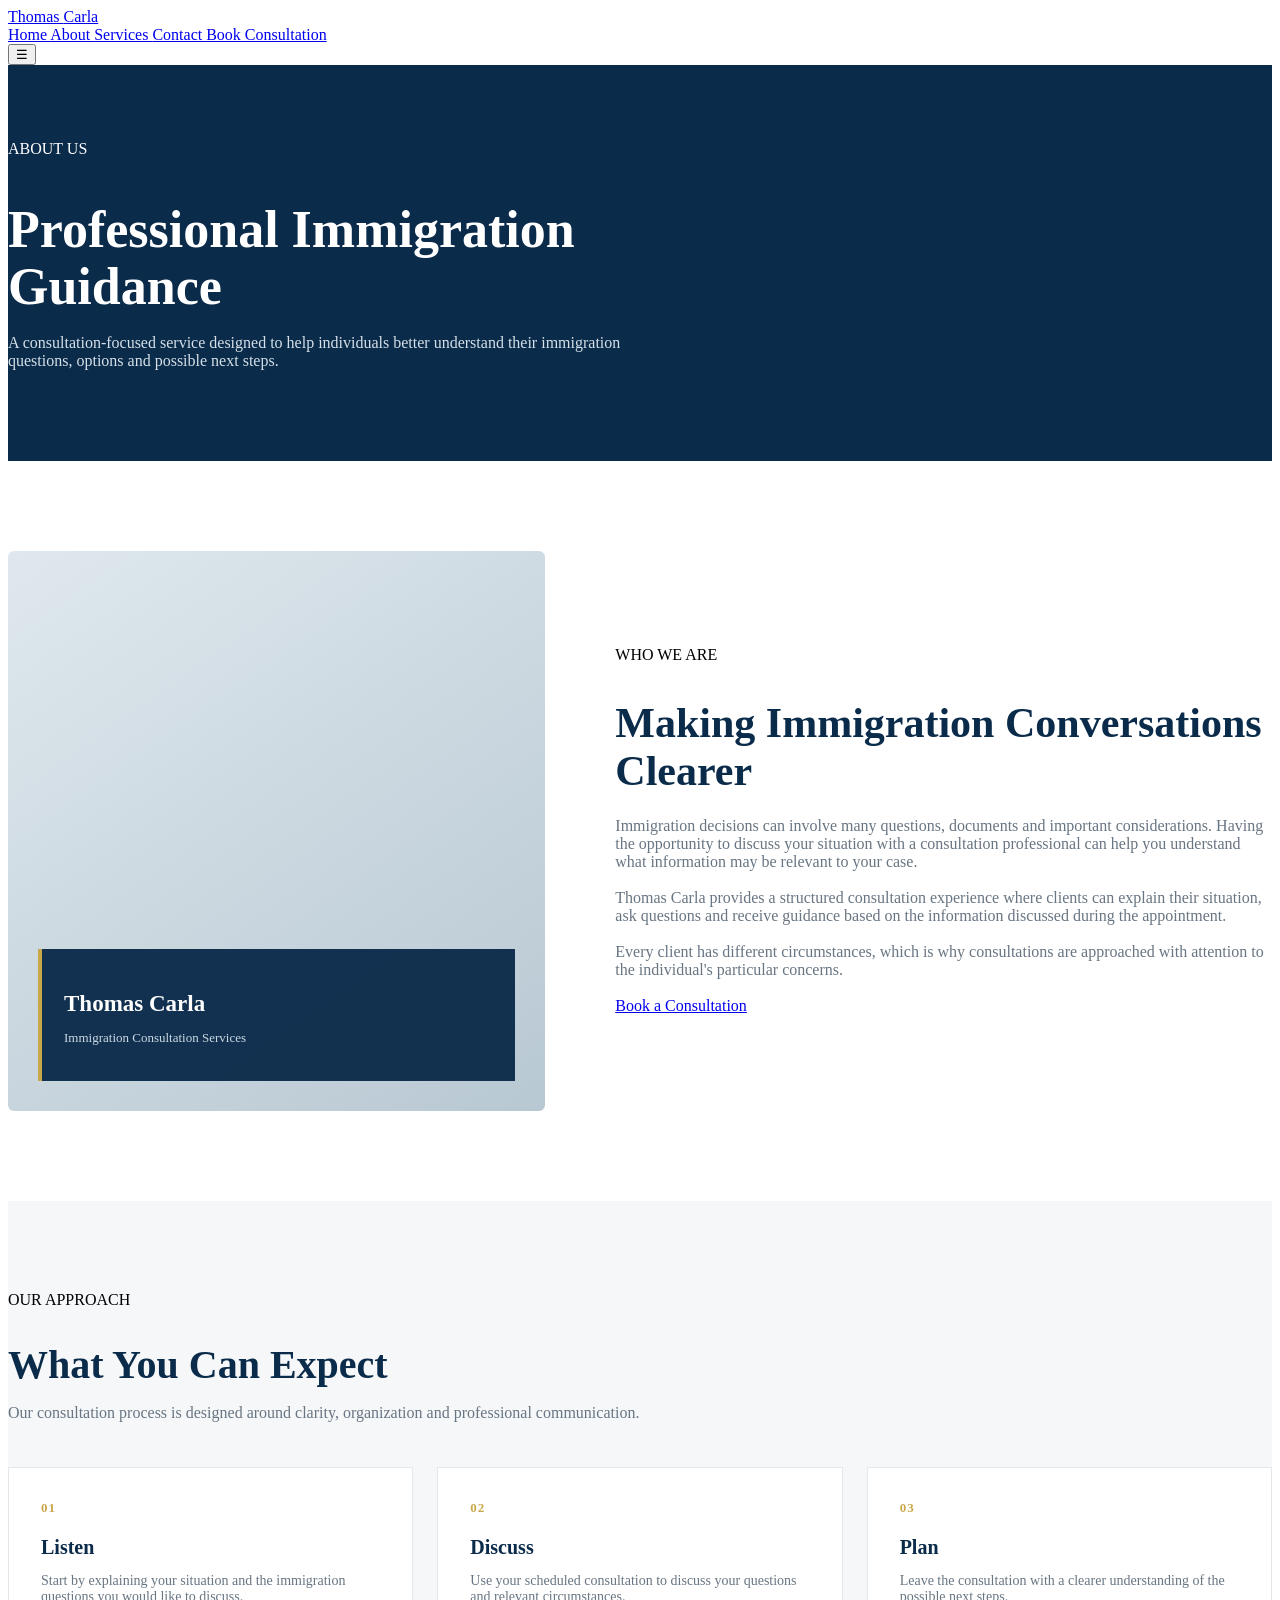
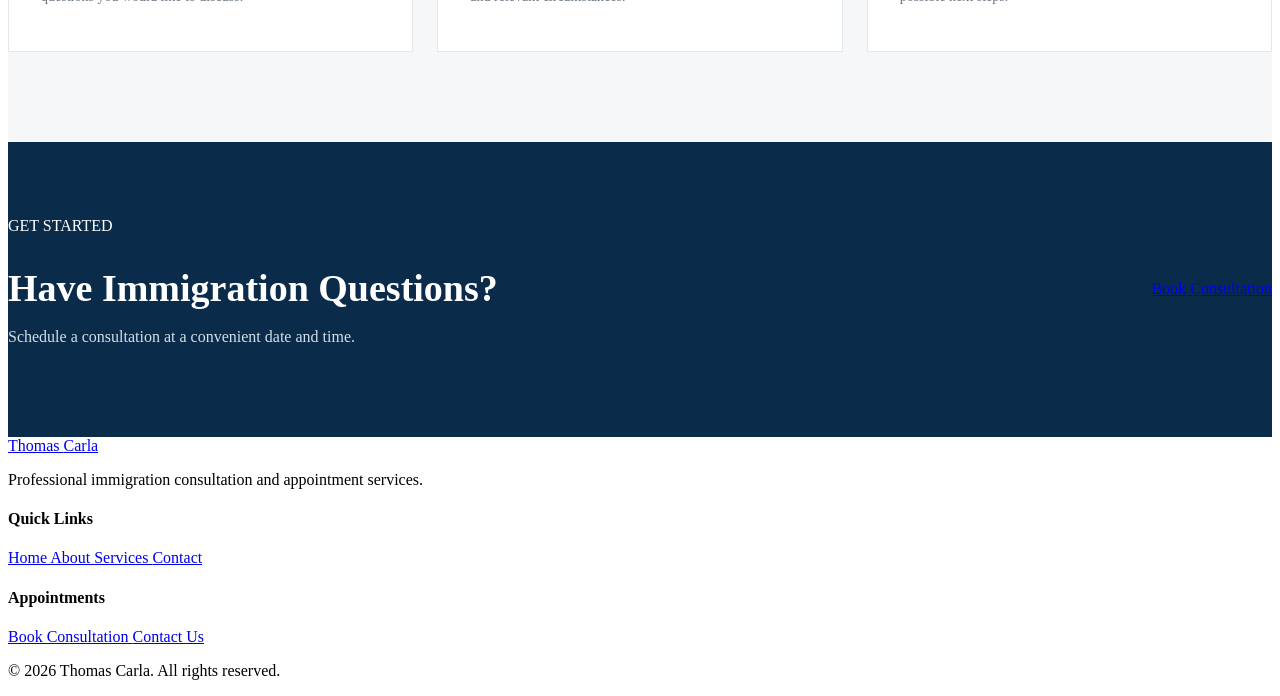
==== about.html @ 7de16a96 "Create about.html" ====
<!DOCTYPE html>
<html lang="en">
<head>
    <meta charset="UTF-8">
    <meta name="viewport" content="width=device-width, initial-scale=1.0">

    <title>About | Thomas Carla</title>

    <meta name="description"
        content="Learn more about Thomas Carla and the immigration consultation services provided.">

    <link rel="stylesheet" href="css/style.css">

    <style>
        /* =========================
           ABOUT PAGE
        ========================== */

        .page-hero {
            background: #0b2b4a;
            color: #ffffff;
            padding: 75px 0;
        }

        .page-hero-content {
            max-width: 760px;
        }

        .page-hero h1 {
            font-size: 52px;
            line-height: 1.1;
            margin-bottom: 18px;
        }

        .page-hero p {
            max-width: 650px;
            color: #d5e0e8;
            font-size: 16px;
        }

        .about-main {
            padding: 90px 0;
        }

        .about-main-grid {
            display: grid;
            grid-template-columns: 0.9fr 1.1fr;
            gap: 70px;
            align-items: center;
        }

        .profile-card {
            min-height: 500px;
            background: linear-gradient(
                145deg,
                #dfe8ee,
                #b8c8d2
            );
            border-radius: 6px;
            display: flex;
            align-items: flex-end;
            padding: 30px;
        }

        .profile-info {
            width: 100%;
            background: rgba(11, 43, 74, 0.96);
            color: #ffffff;
            padding: 22px;
            border-left: 4px solid #c9a84c;
        }

        .profile-info h2 {
            font-size: 23px;
            margin-bottom: 4px;
        }

        .profile-info p {
            color: #cbd9e2;
            font-size: 13px;
        }

        .about-text h2 {
            color: #0b2b4a;
            font-size: 42px;
            line-height: 1.15;
            margin-bottom: 22px;
        }

        .about-text p {
            color: #687582;
            margin-bottom: 18px;
        }

        .values-section {
            background: #f5f7f9;
            padding: 90px 0;
        }

        .values-heading {
            max-width: 700px;
            margin-bottom: 45px;
        }

        .values-heading h2 {
            color: #0b2b4a;
            font-size: 40px;
            line-height: 1.15;
            margin-bottom: 12px;
        }

        .values-heading p {
            color: #687582;
        }

        .values-grid {
            display: grid;
            grid-template-columns: repeat(3, 1fr);
            gap: 24px;
        }

        .value-card {
            background: #ffffff;
            border: 1px solid #e3e8ed;
            padding: 32px;
        }

        .value-number {
            color: #c9a84c;
            font-size: 13px;
            font-weight: 800;
            letter-spacing: 1px;
            margin-bottom: 20px;
        }

        .value-card h3 {
            color: #0b2b4a;
            font-size: 20px;
            margin-bottom: 12px;
        }

        .value-card p {
            color: #687582;
            font-size: 14px;
        }

        .about-cta {
            background: #0b2b4a;
            color: #ffffff;
            padding: 75px 0;
        }

        .about-cta-inner {
            display: flex;
            justify-content: space-between;
            align-items: center;
            gap: 40px;
        }

        .about-cta h2 {
            max-width: 650px;
            font-size: 38px;
            line-height: 1.2;
            margin-bottom: 10px;
        }

        .about-cta p {
            color: #d3dfe7;
        }

        @media (max-width: 850px) {

            .page-hero h1 {
                font-size: 42px;
            }

            .about-main {
                padding: 70px 0;
            }

            .about-main-grid {
                grid-template-columns: 1fr;
                gap: 45px;
            }

            .profile-card {
                min-height: 400px;
            }

            .values-section {
                padding: 70px 0;
            }

            .values-grid {
                grid-template-columns: 1fr;
            }

            .about-cta-inner {
                flex-direction: column;
                align-items: flex-start;
            }
        }

        @media (max-width: 480px) {

            .page-hero {
                padding: 60px 0;
            }

            .page-hero h1 {
                font-size: 36px;
            }

            .about-text h2,
            .values-heading h2 {
                font-size: 33px;
            }

            .about-cta h2 {
                font-size: 31px;
            }
        }
    </style>
</head>

<body>

    <!-- =========================
         HEADER
    ========================== -->

    <header class="header">

        <div class="container nav-container">

            <a href="index.html" class="logo">
                Thomas <span>Carla</span>
            </a>

            <nav class="navbar">

                <a href="index.html">
                    Home
                </a>

                <a href="about.html" class="active">
                    About
                </a>

                <a href="services.html">
                    Services
                </a>

                <a href="contact.html">
                    Contact
                </a>

                <a href="booking.html" class="nav-btn">
                    Book Consultation
                </a>

            </nav>

            <button
                class="menu-toggle"
                aria-label="Open menu">
                ☰
            </button>

        </div>

    </header>


    <!-- =========================
         PAGE HERO
    ========================== -->

    <section class="page-hero">

        <div class="container">

            <div class="page-hero-content">

                <span class="section-label">
                    ABOUT US
                </span>

                <h1>
                    Professional Immigration Guidance
                </h1>

                <p>
                    A consultation-focused service designed to help
                    individuals better understand their immigration
                    questions, options and possible next steps.
                </p>

            </div>

        </div>

    </section>


    <!-- =========================
         ABOUT CONTENT
    ========================== -->

    <section class="about-main">

        <div class="container about-main-grid">

            <div class="profile-card">

                <div class="profile-info">

                    <h2>
                        Thomas Carla
                    </h2>

                    <p>
                        Immigration Consultation Services
                    </p>

                </div>

            </div>


            <div class="about-text">

                <span class="section-label">
                    WHO WE ARE
                </span>

                <h2>
                    Making Immigration Conversations Clearer
                </h2>

                <p>
                    Immigration decisions can involve many questions,
                    documents and important considerations. Having the
                    opportunity to discuss your situation with a
                    consultation professional can help you understand
                    what information may be relevant to your case.
                </p>

                <p>
                    Thomas Carla provides a structured consultation
                    experience where clients can explain their situation,
                    ask questions and receive guidance based on the
                    information discussed during the appointment.
                </p>

                <p>
                    Every client has different circumstances, which is
                    why consultations are approached with attention to
                    the individual's particular concerns.
                </p>

                <a href="booking.html" class="btn btn-primary">
                    Book a Consultation
                </a>

            </div>

        </div>

    </section>


    <!-- =========================
         VALUES
    ========================== -->

    <section class="values-section">

        <div class="container">

            <div class="values-heading">

                <span class="section-label">
                    OUR APPROACH
                </span>

                <h2>
                    What You Can Expect
                </h2>

                <p>
                    Our consultation process is designed around
                    clarity, organization and professional communication.
                </p>

            </div>


            <div class="values-grid">

                <div class="value-card">

                    <div class="value-number">
                        01
                    </div>

                    <h3>
                        Listen
                    </h3>

                    <p>
                        Start by explaining your situation and the
                        immigration questions you would like to discuss.
                    </p>

                </div>


                <div class="value-card">

                    <div class="value-number">
                        02
                    </div>

                    <h3>
                        Discuss
                    </h3>

                    <p>
                        Use your scheduled consultation to discuss
                        your questions and relevant circumstances.
                    </p>

                </div>


                <div class="value-card">

                    <div class="value-number">
                        03
                    </div>

                    <h3>
                        Plan
                    </h3>

                    <p>
                        Leave the consultation with a clearer
                        understanding of the possible next steps.
                    </p>

                </div>

            </div>

        </div>

    </section>


    <!-- =========================
         CTA
    ========================== -->

    <section class="about-cta">

        <div class="container about-cta-inner">

            <div>

                <span class="section-label">
                    GET STARTED
                </span>

                <h2>
                    Have Immigration Questions?
                </h2>

                <p>
                    Schedule a consultation at a convenient date
                    and time.
                </p>

            </div>

            <a href="booking.html" class="btn btn-light">
                Book Consultation
            </a>

        </div>

    </section>


    <!-- =========================
         FOOTER
    ========================== -->

    <footer class="footer">

        <div class="container footer-grid">

            <div>

                <a href="index.html" class="footer-logo">
                    Thomas <span>Carla</span>
                </a>

                <p>
                    Professional immigration consultation and
                    appointment services.
                </p>

            </div>


            <div>

                <h4>
                    Quick Links
                </h4>

                <a href="index.html">
                    Home
                </a>

                <a href="about.html">
                    About
                </a>

                <a href="services.html">
                    Services
                </a>

                <a href="contact.html">
                    Contact
                </a>

            </div>


            <div>

                <h4>
                    Appointments
                </h4>

                <a href="booking.html">
                    Book Consultation
                </a>

                <a href="contact.html">
                    Contact Us
                </a>

            </div>

        </div>


        <div class="footer-bottom">

            <p>
                © 2026 Thomas Carla. All rights reserved.
            </p>

        </div>

    </footer>


    <script src="js/script.js"></script>

</body>
</html>
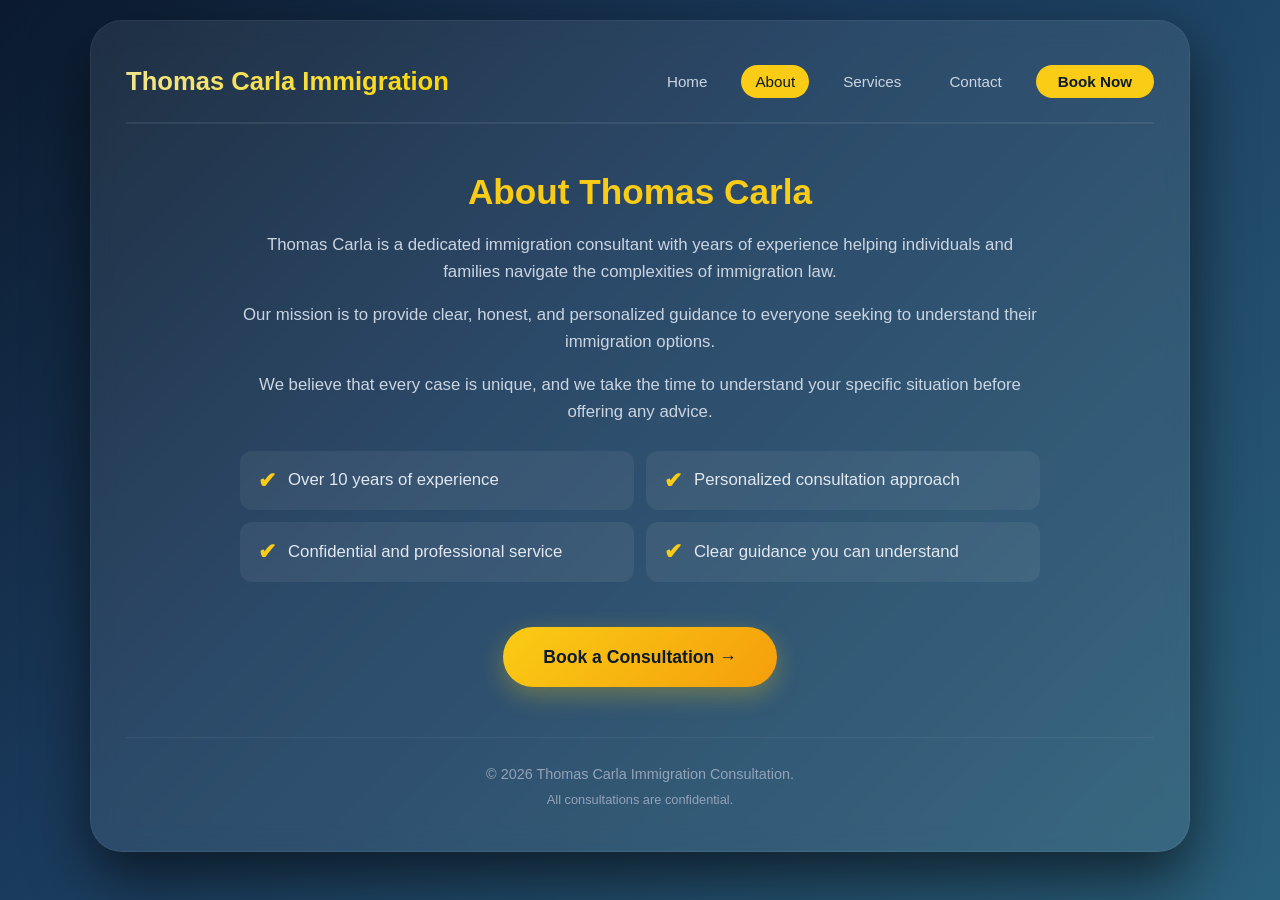
==== commit aa7146f2: "Update about.html" ====
--- a/about.html
+++ b/about.html
@@ -1,575 +1,68 @@
 <!DOCTYPE html>
 <html lang="en">
 <head>
-    <meta charset="UTF-8">
-    <meta name="viewport" content="width=device-width, initial-scale=1.0">
-
-    <title>About | Thomas Carla</title>
-
-    <meta name="description"
-        content="Learn more about Thomas Carla and the immigration consultation services provided.">
-
-    <link rel="stylesheet" href="css/style.css">
-
-    <style>
-        /* =========================
-           ABOUT PAGE
-        ========================== */
-
-        .page-hero {
-            background: #0b2b4a;
-            color: #ffffff;
-            padding: 75px 0;
-        }
-
-        .page-hero-content {
-            max-width: 760px;
-        }
-
-        .page-hero h1 {
-            font-size: 52px;
-            line-height: 1.1;
-            margin-bottom: 18px;
-        }
-
-        .page-hero p {
-            max-width: 650px;
-            color: #d5e0e8;
-            font-size: 16px;
-        }
-
-        .about-main {
-            padding: 90px 0;
-        }
-
-        .about-main-grid {
-            display: grid;
-            grid-template-columns: 0.9fr 1.1fr;
-            gap: 70px;
-            align-items: center;
-        }
-
-        .profile-card {
-            min-height: 500px;
-            background: linear-gradient(
-                145deg,
-                #dfe8ee,
-                #b8c8d2
-            );
-            border-radius: 6px;
-            display: flex;
-            align-items: flex-end;
-            padding: 30px;
-        }
-
-        .profile-info {
-            width: 100%;
-            background: rgba(11, 43, 74, 0.96);
-            color: #ffffff;
-            padding: 22px;
-            border-left: 4px solid #c9a84c;
-        }
-
-        .profile-info h2 {
-            font-size: 23px;
-            margin-bottom: 4px;
-        }
-
-        .profile-info p {
-            color: #cbd9e2;
-            font-size: 13px;
-        }
-
-        .about-text h2 {
-            color: #0b2b4a;
-            font-size: 42px;
-            line-height: 1.15;
-            margin-bottom: 22px;
-        }
-
-        .about-text p {
-            color: #687582;
-            margin-bottom: 18px;
-        }
-
-        .values-section {
-            background: #f5f7f9;
-            padding: 90px 0;
-        }
-
-        .values-heading {
-            max-width: 700px;
-            margin-bottom: 45px;
-        }
-
-        .values-heading h2 {
-            color: #0b2b4a;
-            font-size: 40px;
-            line-height: 1.15;
-            margin-bottom: 12px;
-        }
-
-        .values-heading p {
-            color: #687582;
-        }
-
-        .values-grid {
-            display: grid;
-            grid-template-columns: repeat(3, 1fr);
-            gap: 24px;
-        }
-
-        .value-card {
-            background: #ffffff;
-            border: 1px solid #e3e8ed;
-            padding: 32px;
-        }
-
-        .value-number {
-            color: #c9a84c;
-            font-size: 13px;
-            font-weight: 800;
-            letter-spacing: 1px;
-            margin-bottom: 20px;
-        }
-
-        .value-card h3 {
-            color: #0b2b4a;
-            font-size: 20px;
-            margin-bottom: 12px;
-        }
-
-        .value-card p {
-            color: #687582;
-            font-size: 14px;
-        }
-
-        .about-cta {
-            background: #0b2b4a;
-            color: #ffffff;
-            padding: 75px 0;
-        }
-
-        .about-cta-inner {
-            display: flex;
-            justify-content: space-between;
-            align-items: center;
-            gap: 40px;
-        }
-
-        .about-cta h2 {
-            max-width: 650px;
-            font-size: 38px;
-            line-height: 1.2;
-            margin-bottom: 10px;
-        }
-
-        .about-cta p {
-            color: #d3dfe7;
-        }
-
-        @media (max-width: 850px) {
-
-            .page-hero h1 {
-                font-size: 42px;
-            }
-
-            .about-main {
-                padding: 70px 0;
-            }
-
-            .about-main-grid {
-                grid-template-columns: 1fr;
-                gap: 45px;
-            }
-
-            .profile-card {
-                min-height: 400px;
-            }
-
-            .values-section {
-                padding: 70px 0;
-            }
-
-            .values-grid {
-                grid-template-columns: 1fr;
-            }
-
-            .about-cta-inner {
-                flex-direction: column;
-                align-items: flex-start;
-            }
-        }
-
-        @media (max-width: 480px) {
-
-            .page-hero {
-                padding: 60px 0;
-            }
-
-            .page-hero h1 {
-                font-size: 36px;
-            }
-
-            .about-text h2,
-            .values-heading h2 {
-                font-size: 33px;
-            }
-
-            .about-cta h2 {
-                font-size: 31px;
-            }
-        }
-    </style>
+    <meta charset="UTF-8" />
+    <meta name="viewport" content="width=device-width, initial-scale=1.0" />
+    <title>About - Thomas Carla Immigration</title>
+    <link rel="stylesheet" href="style.css" />
 </head>
-
 <body>
 
-    <!-- =========================
-         HEADER
-    ========================== -->
+    <div class="container">
 
-    <header class="header">
+        <!-- ===== HEADER / NAV ===== -->
+        <header>
+            <div class="logo">
+                <h1>Thomas Carla Immigration</h1>
+            </div>
+            <nav>
+                <ul>
+                    <li><a href="index.html">Home</a></li>
+                    <li><a href="about.html" class="active">About</a></li>
+                    <li><a href="services.html">Services</a></li>
+                    <li><a href="contact.html">Contact</a></li>
+                    <li><a href="booking.html" class="btn-nav">Book Now</a></li>
+                </ul>
+            </nav>
+        </header>
 
-        <div class="container nav-container">
+        <!-- ===== ABOUT CONTENT ===== -->
+        <section class="about-section">
+            <h2 class="section-title">About Thomas Carla</h2>
+            <div class="about-content">
+                <p>Thomas Carla is a dedicated immigration consultant with years of experience helping individuals and families navigate the complexities of immigration law.</p>
+                <p>Our mission is to provide clear, honest, and personalized guidance to everyone seeking to understand their immigration options.</p>
+                <p>We believe that every case is unique, and we take the time to understand your specific situation before offering any advice.</p>
+                <div class="about-highlights">
+                    <div class="highlight-item">
+                        <span>✔</span>
+                        <p>Over 10 years of experience</p>
+                    </div>
+                    <div class="highlight-item">
+                        <span>✔</span>
+                        <p>Personalized consultation approach</p>
+                    </div>
+                    <div class="highlight-item">
+                        <span>✔</span>
+                        <p>Confidential and professional service</p>
+                    </div>
+                    <div class="highlight-item">
+                        <span>✔</span>
+                        <p>Clear guidance you can understand</p>
+                    </div>
+                </div>
+                <a href="booking.html" class="btn-hero" style="margin-top:20px; display:inline-block;">Book a Consultation →</a>
+            </div>
+        </section>
 
-            <a href="index.html" class="logo">
-                Thomas <span>Carla</span>
-            </a>
+        <!-- ===== FOOTER ===== -->
+        <footer>
+            <p>© 2026 Thomas Carla Immigration Consultation.</p>
+            <p>All consultations are confidential.</p>
+        </footer>
 
-            <nav class="navbar">
+    </div>
 
-                <a href="index.html">
-                    Home
-                </a>
-
-                <a href="about.html" class="active">
-                    About
-                </a>
-
-                <a href="services.html">
-                    Services
-                </a>
-
-                <a href="contact.html">
-                    Contact
-                </a>
-
-                <a href="booking.html" class="nav-btn">
-                    Book Consultation
-                </a>
-
-            </nav>
-
-            <button
-                class="menu-toggle"
-                aria-label="Open menu">
-                ☰
-            </button>
-
-        </div>
-
-    </header>
-
-
-    <!-- =========================
-         PAGE HERO
-    ========================== -->
-
-    <section class="page-hero">
-
-        <div class="container">
-
-            <div class="page-hero-content">
-
-                <span class="section-label">
-                    ABOUT US
-                </span>
-
-                <h1>
-                    Professional Immigration Guidance
-                </h1>
-
-                <p>
-                    A consultation-focused service designed to help
-                    individuals better understand their immigration
-                    questions, options and possible next steps.
-                </p>
-
-            </div>
-
-        </div>
-
-    </section>
-
-
-    <!-- =========================
-         ABOUT CONTENT
-    ========================== -->
-
-    <section class="about-main">
-
-        <div class="container about-main-grid">
-
-            <div class="profile-card">
-
-                <div class="profile-info">
-
-                    <h2>
-                        Thomas Carla
-                    </h2>
-
-                    <p>
-                        Immigration Consultation Services
-                    </p>
-
-                </div>
-
-            </div>
-
-
-            <div class="about-text">
-
-                <span class="section-label">
-                    WHO WE ARE
-                </span>
-
-                <h2>
-                    Making Immigration Conversations Clearer
-                </h2>
-
-                <p>
-                    Immigration decisions can involve many questions,
-                    documents and important considerations. Having the
-                    opportunity to discuss your situation with a
-                    consultation professional can help you understand
-                    what information may be relevant to your case.
-                </p>
-
-                <p>
-                    Thomas Carla provides a structured consultation
-                    experience where clients can explain their situation,
-                    ask questions and receive guidance based on the
-                    information discussed during the appointment.
-                </p>
-
-                <p>
-                    Every client has different circumstances, which is
-                    why consultations are approached with attention to
-                    the individual's particular concerns.
-                </p>
-
-                <a href="booking.html" class="btn btn-primary">
-                    Book a Consultation
-                </a>
-
-            </div>
-
-        </div>
-
-    </section>
-
-
-    <!-- =========================
-         VALUES
-    ========================== -->
-
-    <section class="values-section">
-
-        <div class="container">
-
-            <div class="values-heading">
-
-                <span class="section-label">
-                    OUR APPROACH
-                </span>
-
-                <h2>
-                    What You Can Expect
-                </h2>
-
-                <p>
-                    Our consultation process is designed around
-                    clarity, organization and professional communication.
-                </p>
-
-            </div>
-
-
-            <div class="values-grid">
-
-                <div class="value-card">
-
-                    <div class="value-number">
-                        01
-                    </div>
-
-                    <h3>
-                        Listen
-                    </h3>
-
-                    <p>
-                        Start by explaining your situation and the
-                        immigration questions you would like to discuss.
-                    </p>
-
-                </div>
-
-
-                <div class="value-card">
-
-                    <div class="value-number">
-                        02
-                    </div>
-
-                    <h3>
-                        Discuss
-                    </h3>
-
-                    <p>
-                        Use your scheduled consultation to discuss
-                        your questions and relevant circumstances.
-                    </p>
-
-                </div>
-
-
-                <div class="value-card">
-
-                    <div class="value-number">
-                        03
-                    </div>
-
-                    <h3>
-                        Plan
-                    </h3>
-
-                    <p>
-                        Leave the consultation with a clearer
-                        understanding of the possible next steps.
-                    </p>
-
-                </div>
-
-            </div>
-
-        </div>
-
-    </section>
-
-
-    <!-- =========================
-         CTA
-    ========================== -->
-
-    <section class="about-cta">
-
-        <div class="container about-cta-inner">
-
-            <div>
-
-                <span class="section-label">
-                    GET STARTED
-                </span>
-
-                <h2>
-                    Have Immigration Questions?
-                </h2>
-
-                <p>
-                    Schedule a consultation at a convenient date
-                    and time.
-                </p>
-
-            </div>
-
-            <a href="booking.html" class="btn btn-light">
-                Book Consultation
-            </a>
-
-        </div>
-
-    </section>
-
-
-    <!-- =========================
-         FOOTER
-    ========================== -->
-
-    <footer class="footer">
-
-        <div class="container footer-grid">
-
-            <div>
-
-                <a href="index.html" class="footer-logo">
-                    Thomas <span>Carla</span>
-                </a>
-
-                <p>
-                    Professional immigration consultation and
-                    appointment services.
-                </p>
-
-            </div>
-
-
-            <div>
-
-                <h4>
-                    Quick Links
-                </h4>
-
-                <a href="index.html">
-                    Home
-                </a>
-
-                <a href="about.html">
-                    About
-                </a>
-
-                <a href="services.html">
-                    Services
-                </a>
-
-                <a href="contact.html">
-                    Contact
-                </a>
-
-            </div>
-
-
-            <div>
-
-                <h4>
-                    Appointments
-                </h4>
-
-                <a href="booking.html">
-                    Book Consultation
-                </a>
-
-                <a href="contact.html">
-                    Contact Us
-                </a>
-
-            </div>
-
-        </div>
-
-
-        <div class="footer-bottom">
-
-            <p>
-                © 2026 Thomas Carla. All rights reserved.
-            </p>
-
-        </div>
-
-    </footer>
-
-
-    <script src="js/script.js"></script>
-
+    <script src="script.js"></script>
 </body>
 </html>
--- a/style.css
+++ b/style.css
@@ -0,0 +1,623 @@
+/* ===== RESET & BASE ===== */
+* {
+    margin: 0;
+    padding: 0;
+    box-sizing: border-box;
+}
+
+body {
+    font-family: 'Segoe UI', Tahoma, Geneva, Verdana, sans-serif;
+    background: linear-gradient(135deg, #0b1a2e 0%, #1a3a5c 40%, #2a5f7a 100%);
+    min-height: 100vh;
+    color: #fff;
+    line-height: 1.6;
+    padding: 20px;
+}
+
+.container {
+    max-width: 1100px;
+    margin: 0 auto;
+    background: rgba(255, 255, 255, 0.08);
+    backdrop-filter: blur(12px);
+    -webkit-backdrop-filter: blur(12px);
+    border-radius: 32px;
+    padding: 40px 35px;
+    box-shadow: 0 25px 60px rgba(0, 0, 0, 0.6);
+    border: 1px solid rgba(255, 255, 255, 0.06);
+}
+
+/* ===== HEADER / NAV ===== */
+header {
+    display: flex;
+    justify-content: space-between;
+    align-items: center;
+    flex-wrap: wrap;
+    padding-bottom: 20px;
+    border-bottom: 2px solid rgba(255, 255, 255, 0.08);
+    margin-bottom: 30px;
+}
+
+.logo h1 {
+    font-size: 1.6rem;
+    font-weight: 700;
+    background: linear-gradient(to right, #f0e68c, #ffd700);
+    -webkit-background-clip: text;
+    -webkit-text-fill-color: transparent;
+    background-clip: text;
+}
+
+nav ul {
+    display: flex;
+    list-style: none;
+    gap: 20px;
+    flex-wrap: wrap;
+    align-items: center;
+}
+
+nav ul li a {
+    color: #cbd5e1;
+    text-decoration: none;
+    font-weight: 500;
+    padding: 8px 14px;
+    border-radius: 30px;
+    transition: all 0.3s ease;
+    font-size: 0.95rem;
+}
+
+nav ul li a:hover {
+    color: #fff;
+    background: rgba(255, 255, 255, 0.08);
+}
+
+nav ul li a.active {
+    color: #0b1a2e;
+    background: #facc15;
+}
+
+.btn-nav {
+    background: #facc15;
+    color: #0b1a2e !important;
+    font-weight: 700;
+    padding: 8px 22px !important;
+}
+
+.btn-nav:hover {
+    background: #ffd700 !important;
+    transform: scale(1.05);
+}
+
+.btn-nav.active {
+    background: #ffd700 !important;
+    color: #0b1a2e !important;
+}
+
+/* ===== SECTION TITLES ===== */
+.section-title {
+    font-size: 2.2rem;
+    font-weight: 600;
+    text-align: center;
+    color: #facc15;
+    margin: 40px 0 12px;
+}
+
+.section-sub {
+    text-align: center;
+    color: #94a3b8;
+    margin-bottom: 30px;
+    font-size: 1.05rem;
+}
+
+/* ===== HERO (index.html) ===== */
+.hero {
+    text-align: center;
+    padding: 40px 20px 30px;
+}
+
+.hero h2 {
+    font-size: 2.8rem;
+    font-weight: 700;
+    color: #fff;
+    margin-bottom: 12px;
+    letter-spacing: -0.5px;
+}
+
+.hero p {
+    font-size: 1.15rem;
+    color: #cbd5e1;
+    max-width: 700px;
+    margin: 0 auto 25px;
+}
+
+.btn-hero {
+    display: inline-block;
+    background: linear-gradient(135deg, #facc15, #f59e0b);
+    color: #0b1a2e;
+    font-weight: 700;
+    padding: 16px 40px;
+    border-radius: 60px;
+    text-decoration: none;
+    font-size: 1.1rem;
+    transition: all 0.3s ease;
+    box-shadow: 0 8px 25px rgba(250, 204, 21, 0.3);
+}
+
+.btn-hero:hover {
+    transform: scale(1.04);
+    box-shadow: 0 12px 35px rgba(250, 204, 21, 0.5);
+}
+
+/* ===== FEATURES (index.html) ===== */
+.features {
+    display: grid;
+    grid-template-columns: repeat(auto-fit, minmax(220px, 1fr));
+    gap: 25px;
+    margin: 30px 0;
+}
+
+.feature-card {
+    background: rgba(255, 255, 255, 0.06);
+    border-radius: 20px;
+    padding: 28px 20px;
+    text-align: center;
+    border: 1px solid rgba(255, 255, 255, 0.08);
+    transition: all 0.3s ease;
+}
+
+.feature-card:hover {
+    transform: translateY(-5px);
+    background: rgba(255, 255, 255, 0.12);
+    border-color: rgba(250, 204, 21, 0.3);
+}
+
+.feature-card .icon {
+    font-size: 2.8rem;
+    font-weight: 700;
+    color: #facc15;
+    display: block;
+    margin-bottom: 10px;
+}
+
+.feature-card h3 {
+    color: #fff;
+    font-size: 1.2rem;
+    margin-bottom: 6px;
+}
+
+.feature-card p {
+    color: #cbd5e1;
+    font-size: 0.95rem;
+}
+
+/* ===== ABOUT PREVIEW (index.html) ===== */
+.about-preview {
+    text-align: center;
+    background: rgba(0, 0, 0, 0.25);
+    border-radius: 24px;
+    padding: 40px 30px;
+    margin: 30px 0;
+}
+
+.about-preview p {
+    max-width: 750px;
+    margin: 0 auto 20px;
+    color: #cbd5e1;
+    font-size: 1.05rem;
+}
+
+.btn-secondary {
+    display: inline-block;
+    color: #facc15;
+    font-weight: 600;
+    text-decoration: none;
+    border-bottom: 2px solid rgba(250, 204, 21, 0.3);
+    padding-bottom: 4px;
+    transition: all 0.3s ease;
+}
+
+.btn-secondary:hover {
+    color: #fff;
+    border-bottom-color: #fff;
+}
+
+/* ===== SERVICES GRID (index.html & services.html) ===== */
+.service-grid {
+    display: grid;
+    grid-template-columns: repeat(auto-fit, minmax(250px, 1fr));
+    gap: 25px;
+    margin: 20px 0 30px;
+}
+
+.service-card {
+    background: rgba(255, 255, 255, 0.06);
+    border-radius: 20px;
+    padding: 28px 22px;
+    text-align: center;
+    border: 1px solid rgba(255, 255, 255, 0.08);
+    transition: all 0.3s ease;
+}
+
+.service-card:hover {
+    transform: translateY(-6px);
+    background: rgba(255, 255, 255, 0.12);
+    border-color: rgba(250, 204, 21, 0.4);
+    box-shadow: 0 12px 30px rgba(0, 0, 0, 0.3);
+}
+
+.service-card .icon {
+    font-size: 2.4rem;
+    display: block;
+    margin-bottom: 10px;
+}
+
+.service-card h3 {
+    color: #facc15;
+    font-size: 1.2rem;
+    margin-bottom: 8px;
+}
+
+.service-card p {
+    color: #cbd5e1;
+    font-size: 0.95rem;
+    margin-bottom: 15px;
+}
+
+.btn-service {
+    display: inline-block;
+    color: #facc15;
+    font-weight: 600;
+    text-decoration: none;
+    transition: all 0.3s ease;
+}
+
+.btn-service:hover {
+    color: #fff;
+    transform: translateX(4px);
+}
+
+/* ===== CTA (index.html) ===== */
+.cta {
+    text-align: center;
+    background: rgba(250, 204, 21, 0.08);
+    border-radius: 24px;
+    padding: 45px 30px;
+    margin: 30px 0 20px;
+    border: 1px solid rgba(250, 204, 21, 0.15);
+}
+
+.cta h2 {
+    font-size: 2rem;
+    color: #fff;
+    margin-bottom: 20px;
+}
+
+.btn-cta {
+    display: inline-block;
+    background: linear-gradient(135deg, #facc15, #f59e0b);
+    color: #0b1a2e;
+    font-weight: 700;
+    padding: 16px 50px;
+    border-radius: 60px;
+    text-decoration: none;
+    font-size: 1.1rem;
+    transition: all 0.3s ease;
+    box-shadow: 0 8px 25px rgba(250, 204, 21, 0.3);
+}
+
+.btn-cta:hover {
+    transform: scale(1.04);
+    box-shadow: 0 12px 35px rgba(250, 204, 21, 0.5);
+}
+
+/* ===== ABOUT PAGE (about.html) ===== */
+.about-content {
+    max-width: 800px;
+    margin: 0 auto;
+    text-align: center;
+}
+
+.about-content p {
+    color: #cbd5e1;
+    font-size: 1.05rem;
+    margin-bottom: 16px;
+}
+
+.about-highlights {
+    display: grid;
+    grid-template-columns: 1fr 1fr;
+    gap: 12px;
+    margin: 25px 0;
+    text-align: left;
+}
+
+.highlight-item {
+    display: flex;
+    align-items: center;
+    gap: 12px;
+    background: rgba(255, 255, 255, 0.06);
+    padding: 12px 18px;
+    border-radius: 12px;
+}
+
+.highlight-item span {
+    color: #facc15;
+    font-size: 1.4rem;
+    font-weight: 700;
+}
+
+.highlight-item p {
+    margin: 0;
+    color: #e2e8f0;
+}
+
+/* ===== CONTACT PAGE (contact.html) ===== */
+.contact-grid {
+    display: grid;
+    grid-template-columns: 1fr 1fr;
+    gap: 40px;
+    margin: 20px 0;
+}
+
+.contact-info {
+    display: flex;
+    flex-direction: column;
+    gap: 20px;
+}
+
+.contact-item {
+    display: flex;
+    align-items: center;
+    gap: 16px;
+    background: rgba(255, 255, 255, 0.06);
+    padding: 18px 22px;
+    border-radius: 16px;
+    border: 1px solid rgba(255, 255, 255, 0.06);
+}
+
+.contact-item span {
+    font-size: 2rem;
+}
+
+.contact-item strong {
+    color: #facc15;
+    display: block;
+    font-size: 0.9rem;
+    text-transform: uppercase;
+    letter-spacing: 0.5px;
+}
+
+.contact-item p {
+    color: #e2e8f0;
+    margin: 0;
+}
+
+.contact-form {
+    background: rgba(0, 0, 0, 0.3);
+    border-radius: 20px;
+    padding: 30px 28px;
+    border: 1px solid rgba(255, 215, 0, 0.1);
+}
+
+.contact-form h3 {
+    color: #facc15;
+    font-size: 1.3rem;
+    margin-bottom: 20px;
+    text-align: center;
+}
+
+/* ===== BOOKING FORM (booking.html) ===== */
+.booking-section {
+    margin: 20px 0;
+}
+
+.form-wrapper {
+    background: rgba(0, 0, 0, 0.35);
+    border-radius: 28px;
+    padding: 40px 35px;
+    border: 1px solid rgba(255, 215, 0, 0.12);
+    backdrop-filter: blur(6px);
+    max-width: 850px;
+    margin: 0 auto;
+}
+
+/* ===== FORM ELEMENTS (shared) ===== */
+.form-group {
+    margin-bottom: 20px;
+}
+
+.form-group label {
+    display: block;
+    font-weight: 500;
+    margin-bottom: 5px;
+    color: #e2e8f0;
+    font-size: 0.95rem;
+}
+
+.form-group label .required {
+    color: #ef4444;
+    margin-left: 2px;
+}
+
+.form-group input,
+.form-group select,
+.form-group textarea {
+    width: 100%;
+    padding: 14px 18px;
+    border-radius: 14px;
+    border: 1px solid rgba(255, 255, 255, 0.15);
+    background: rgba(255, 255, 255, 0.07);
+    color: #fff;
+    font-size: 1rem;
+    transition: border 0.3s, background 0.3s;
+    outline: none;
+    font-family: inherit;
+}
+
+.form-group input::placeholder,
+.form-group textarea::placeholder {
+    color: #94a3b8;
+}
+
+.form-group input:focus,
+.form-group select:focus,
+.form-group textarea:focus {
+    border-color: #facc15;
+    background: rgba(255, 255, 255, 0.12);
+}
+
+.form-group select option {
+    background: #1a2a3a;
+    color: #fff;
+}
+
+.form-row {
+    display: grid;
+    grid-template-columns: 1fr 1fr;
+    gap: 20px;
+}
+
+.form-group textarea {
+    min-height: 100px;
+    resize: vertical;
+}
+
+.btn-submit {
+    width: 100%;
+    padding: 16px;
+    background: linear-gradient(135deg, #facc15, #f59e0b);
+    border: none;
+    border-radius: 60px;
+    font-size: 1.2rem;
+    font-weight: 700;
+    color: #0b1a2e;
+    cursor: pointer;
+    transition: all 0.3s ease;
+    letter-spacing: 0.5px;
+    box-shadow: 0 8px 25px rgba(250, 204, 21, 0.25);
+    margin-top: 10px;
+}
+
+.btn-submit:hover {
+    transform: scale(1.02);
+    box-shadow: 0 12px 35px rgba(250, 204, 21, 0.4);
+    background: linear-gradient(135deg, #ffd700, #f59e0b);
+}
+
+.btn-submit:active {
+    transform: scale(0.98);
+}
+
+/* ===== SUCCESS MESSAGE ===== */
+#successMsg {
+    display: none;
+    text-align: center;
+    background: rgba(34, 197, 94, 0.15);
+    border: 1px solid #22c55e;
+    border-radius: 16px;
+    padding: 30px 20px;
+    margin-top: 25px;
+    color: #86efac;
+}
+
+#successMsg strong {
+    color: #facc15;
+    display: block;
+    font-size: 1.4rem;
+    margin-bottom: 6px;
+}
+
+/* ===== FOOTER ===== */
+footer {
+    text-align: center;
+    margin-top: 50px;
+    padding-top: 25px;
+    border-top: 1px solid rgba(255, 255, 255, 0.06);
+    color: #94a3b8;
+    font-size: 0.9rem;
+}
+
+footer p:last-child {
+    margin-top: 4px;
+    font-size: 0.8rem;
+}
+
+/* ===== RESPONSIVE ===== */
+@media (max-width: 768px) {
+    .container {
+        padding: 20px 16px;
+    }
+
+    header {
+        flex-direction: column;
+        gap: 15px;
+        text-align: center;
+    }
+
+    nav ul {
+        justify-content: center;
+        gap: 10px;
+    }
+
+    nav ul li a {
+        font-size: 0.85rem;
+        padding: 6px 12px;
+    }
+
+    .hero h2 {
+        font-size: 2rem;
+    }
+
+    .section-title {
+        font-size: 1.6rem;
+    }
+
+    .form-row {
+        grid-template-columns: 1fr;
+    }
+
+    .form-wrapper {
+        padding: 25px 18px;
+    }
+
+    .features,
+    .service-grid {
+        grid-template-columns: 1fr;
+    }
+
+    .contact-grid {
+        grid-template-columns: 1fr;
+    }
+
+    .about-highlights {
+        grid-template-columns: 1fr;
+    }
+
+    .cta h2 {
+        font-size: 1.5rem;
+    }
+
+    .btn-hero,
+    .btn-cta {
+        padding: 14px 28px;
+        font-size: 1rem;
+    }
+}
+
+@media (max-width: 480px) {
+    .hero h2 {
+        font-size: 1.5rem;
+    }
+
+    .logo h1 {
+        font-size: 1.3rem;
+    }
+
+    .btn-submit {
+        font-size: 1rem;
+        padding: 14px;
+    }
+
+    .contact-item {
+        flex-direction: column;
+        text-align: center;
+    }
+}
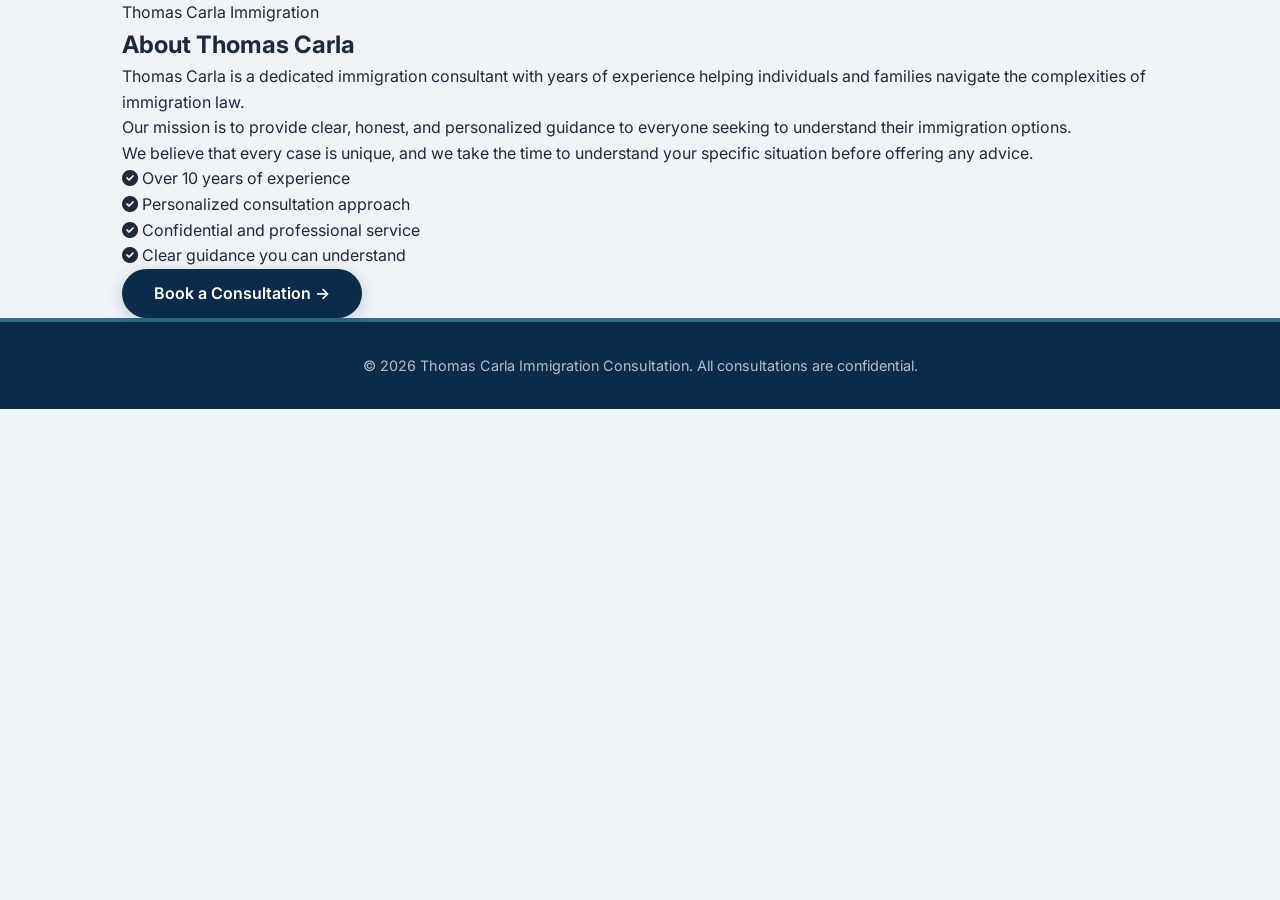
==== commit 15ec2671: "Update about.html" ====
--- a/about.html
+++ b/about.html
@@ -4,64 +4,78 @@
     <meta charset="UTF-8" />
     <meta name="viewport" content="width=device-width, initial-scale=1.0" />
     <title>About - Thomas Carla Immigration</title>
+    <link rel="preconnect" href="https://fonts.googleapis.com" />
+    <link rel="preconnect" href="https://fonts.gstatic.com" crossorigin />
+    <link href="https://fonts.googleapis.com/css2?family=Inter:opsz,wght@14..32,400;14..32,500;14..32,600;14..32,700&display=swap" rel="stylesheet" />
+    <link rel="stylesheet" href="https://cdnjs.cloudflare.com/ajax/libs/font-awesome/6.0.0-beta3/css/all.min.css" />
     <link rel="stylesheet" href="style.css" />
 </head>
 <body>
 
-    <div class="container">
+    <!-- ===== SIMPLE HEADER (No Navigation) ===== -->
+    <header class="page-header-simple">
+        <div class="container">
+            <div class="simple-logo">
+                <span class="logo-main">Thomas Carla</span>
+                <span class="logo-sub">Immigration</span>
+            </div>
+        </div>
+    </header>
 
-        <!-- ===== HEADER / NAV ===== -->
-        <header>
-            <div class="logo">
-                <h1>Thomas Carla Immigration</h1>
-            </div>
-            <nav>
-                <ul>
-                    <li><a href="index.html">Home</a></li>
-                    <li><a href="about.html" class="active">About</a></li>
-                    <li><a href="services.html">Services</a></li>
-                    <li><a href="contact.html">Contact</a></li>
-                    <li><a href="booking.html" class="btn-nav">Book Now</a></li>
-                </ul>
-            </nav>
-        </header>
+    <!-- ===== ABOUT SECTION ===== -->
+    <section class="about-page">
+        <div class="container">
+            <div class="about-wrapper">
 
-        <!-- ===== ABOUT CONTENT ===== -->
-        <section class="about-section">
-            <h2 class="section-title">About Thomas Carla</h2>
-            <div class="about-content">
-                <p>Thomas Carla is a dedicated immigration consultant with years of experience helping individuals and families navigate the complexities of immigration law.</p>
-                <p>Our mission is to provide clear, honest, and personalized guidance to everyone seeking to understand their immigration options.</p>
-                <p>We believe that every case is unique, and we take the time to understand your specific situation before offering any advice.</p>
-                <div class="about-highlights">
-                    <div class="highlight-item">
-                        <span>✔</span>
-                        <p>Over 10 years of experience</p>
+                <h1>About Thomas Carla</h1>
+
+                <div class="about-content">
+                    <p>
+                        Thomas Carla is a dedicated immigration consultant with years of experience helping individuals and families navigate the complexities of immigration law.
+                    </p>
+                    <p>
+                        Our mission is to provide clear, honest, and personalized guidance to everyone seeking to understand their immigration options.
+                    </p>
+                    <p>
+                        We believe that every case is unique, and we take the time to understand your specific situation before offering any advice.
+                    </p>
+                </div>
+
+                <!-- ===== FEATURES LIST ===== -->
+                <div class="about-features">
+                    <div class="feature-item">
+                        <i class="fas fa-check-circle"></i>
+                        <span>Over 10 years of experience</span>
                     </div>
-                    <div class="highlight-item">
-                        <span>✔</span>
-                        <p>Personalized consultation approach</p>
+                    <div class="feature-item">
+                        <i class="fas fa-check-circle"></i>
+                        <span>Personalized consultation approach</span>
                     </div>
-                    <div class="highlight-item">
-                        <span>✔</span>
-                        <p>Confidential and professional service</p>
+                    <div class="feature-item">
+                        <i class="fas fa-check-circle"></i>
+                        <span>Confidential and professional service</span>
                     </div>
-                    <div class="highlight-item">
-                        <span>✔</span>
-                        <p>Clear guidance you can understand</p>
+                    <div class="feature-item">
+                        <i class="fas fa-check-circle"></i>
+                        <span>Clear guidance you can understand</span>
                     </div>
                 </div>
-                <a href="booking.html" class="btn-hero" style="margin-top:20px; display:inline-block;">Book a Consultation →</a>
+
+                <!-- ===== CTA BUTTON ===== -->
+                <div class="about-cta">
+                    <a href="booking.html" class="btn btn-primary">Book a Consultation →</a>
+                </div>
+
             </div>
-        </section>
+        </div>
+    </section>
 
-        <!-- ===== FOOTER ===== -->
-        <footer>
-            <p>© 2026 Thomas Carla Immigration Consultation.</p>
-            <p>All consultations are confidential.</p>
-        </footer>
-
-    </div>
+    <!-- ===== FOOTER ===== -->
+    <footer class="footer">
+        <div class="container">
+            <p>&copy; 2026 Thomas Carla Immigration Consultation. All consultations are confidential.</p>
+        </div>
+    </footer>
 
     <script src="script.js"></script>
 </body>
--- a/style.css
+++ b/style.css
@@ -1,4 +1,3 @@
-/* ===== RESET & BASE ===== */
 * {
     margin: 0;
     padding: 0;
@@ -6,618 +5,871 @@
 }
 
 body {
-    font-family: 'Segoe UI', Tahoma, Geneva, Verdana, sans-serif;
-    background: linear-gradient(135deg, #0b1a2e 0%, #1a3a5c 40%, #2a5f7a 100%);
+    font-family: 'Inter', 'Segoe UI', sans-serif;
+    background-color: #f0f4f8;
+    color: #1e293b;
+    line-height: 1.6;
     min-height: 100vh;
-    color: #fff;
-    line-height: 1.6;
-    padding: 20px;
 }
 
 .container {
     max-width: 1100px;
     margin: 0 auto;
-    background: rgba(255, 255, 255, 0.08);
-    backdrop-filter: blur(12px);
-    -webkit-backdrop-filter: blur(12px);
-    border-radius: 32px;
-    padding: 40px 35px;
-    box-shadow: 0 25px 60px rgba(0, 0, 0, 0.6);
-    border: 1px solid rgba(255, 255, 255, 0.06);
-}
-
-/* ===== HEADER / NAV ===== */
-header {
+    padding: 0 2rem;
+}
+
+/* ================================================================
+   NAVIGATION
+   ================================================================ */
+.navbar {
+    background: #ffffff;
+    padding: 1rem 2rem;
+    border-bottom: 1px solid #e2e8f0;
+    position: sticky;
+    top: 0;
+    z-index: 1000;
+}
+
+.nav-container {
+    max-width: 1200px;
+    margin: 0 auto;
     display: flex;
     justify-content: space-between;
     align-items: center;
-    flex-wrap: wrap;
-    padding-bottom: 20px;
-    border-bottom: 2px solid rgba(255, 255, 255, 0.08);
-    margin-bottom: 30px;
-}
-
-.logo h1 {
-    font-size: 1.6rem;
+}
+
+.logo {
+    font-size: 1.2rem;
     font-weight: 700;
-    background: linear-gradient(to right, #f0e68c, #ffd700);
-    -webkit-background-clip: text;
-    -webkit-text-fill-color: transparent;
-    background-clip: text;
-}
-
-nav ul {
+    color: #0b2b4a;
+    text-decoration: none;
+}
+
+.nav-toggle {
+    display: none;
+    background: none;
+    border: none;
+    font-size: 1.5rem;
+    color: #0b2b4a;
+    cursor: pointer;
+}
+
+.nav-menu {
     display: flex;
     list-style: none;
-    gap: 20px;
-    flex-wrap: wrap;
+    gap: 0.5rem;
     align-items: center;
 }
 
-nav ul li a {
-    color: #cbd5e1;
+.nav-menu li a {
+    text-decoration: none;
+    color: #1e293b;
+    padding: 0.5rem 1rem;
+    border-radius: 0.5rem;
+    font-weight: 500;
+    font-size: 0.95rem;
+    transition: all 0.2s ease;
+}
+
+.nav-menu li a:hover {
+    color: #2b6c8f;
+    background: #f0f4f8;
+}
+
+.nav-menu li a.active {
+    color: #ffffff;
+    background: #2b6c8f;
+}
+
+.nav-cta {
+    background: #0b2b4a !important;
+    color: #ffffff !important;
+    padding: 0.5rem 1.5rem !important;
+    border-radius: 50px !important;
+}
+
+.nav-cta:hover {
+    background: #2b6c8f !important;
+}
+
+/* ================================================================
+   HERO
+   ================================================================ */
+.hero {
+    padding: 4rem 0 3rem;
+    text-align: center;
+}
+
+.hero h1 {
+    font-size: 2.8rem;
+    color: #0b2b4a;
+    margin-bottom: 0.5rem;
+}
+
+.hero .subtitle {
+    font-size: 1.5rem;
+    color: #2b6c8f;
+    font-weight: 600;
+    margin-bottom: 1.5rem;
+}
+
+.hero .description {
+    font-size: 1.1rem;
+    color: #475569;
+    max-width: 700px;
+    margin: 0 auto 2rem;
+}
+
+/* ================================================================
+   BUTTONS
+   ================================================================ */
+.btn {
+    display: inline-block;
+    padding: 0.75rem 2rem;
+    border-radius: 50px;
+    text-decoration: none;
+    font-weight: 600;
+    transition: all 0.3s ease;
+    font-size: 1rem;
+    border: none;
+    cursor: pointer;
+}
+
+.btn-primary {
+    background: #0b2b4a;
+    color: #ffffff;
+    box-shadow: 0 4px 16px rgba(11, 43, 74, 0.2);
+}
+
+.btn-primary:hover {
+    background: #2b6c8f;
+    transform: translateY(-2px);
+    box-shadow: 0 8px 32px rgba(43, 108, 143, 0.3);
+}
+
+/* ================================================================
+   EMAIL LINK
+   ================================================================ */
+.email-link {
+    margin-top: 1.5rem;
+    display: inline-flex;
+    align-items: center;
+    gap: 0.75rem;
+    color: #475569;
+    background: #ffffff;
+    padding: 0.5rem 1.5rem;
+    border-radius: 50px;
+    border: 1px solid #e2e8f0;
+}
+
+.email-link i {
+    color: #c7162b;
+}
+
+.email-link a {
+    color: #2b6c8f;
     text-decoration: none;
     font-weight: 500;
-    padding: 8px 14px;
-    border-radius: 30px;
-    transition: all 0.3s ease;
-    font-size: 0.95rem;
-}
-
-nav ul li a:hover {
-    color: #fff;
-    background: rgba(255, 255, 255, 0.08);
-}
-
-nav ul li a.active {
-    color: #0b1a2e;
-    background: #facc15;
-}
-
-.btn-nav {
-    background: #facc15;
-    color: #0b1a2e !important;
+}
+
+.email-link a:hover {
+    color: #0b2b4a;
+    text-decoration: underline;
+}
+
+/* ================================================================
+   FEATURES
+   ================================================================ */
+.features {
+    padding: 3rem 0;
+}
+
+.feature {
+    background: #ffffff;
+    padding: 2rem 1.5rem;
+    border-radius: 1.8rem;
+    text-align: center;
+    border: 1px solid #e2e8f0;
+    box-shadow: 0 4px 8px rgba(11, 43, 74, 0.06);
+    max-width: 500px;
+    margin: 0 auto;
+    position: relative;
+    overflow: hidden;
+}
+
+.feature-number {
+    font-size: 4rem;
     font-weight: 700;
-    padding: 8px 22px !important;
-}
-
-.btn-nav:hover {
-    background: #ffd700 !important;
-    transform: scale(1.05);
-}
-
-.btn-nav.active {
-    background: #ffd700 !important;
-    color: #0b1a2e !important;
-}
-
-/* ===== SECTION TITLES ===== */
-.section-title {
-    font-size: 2.2rem;
-    font-weight: 600;
-    text-align: center;
-    color: #facc15;
-    margin: 40px 0 12px;
-}
-
-.section-sub {
-    text-align: center;
-    color: #94a3b8;
-    margin-bottom: 30px;
-    font-size: 1.05rem;
-}
-
-/* ===== HERO (index.html) ===== */
-.hero {
-    text-align: center;
-    padding: 40px 20px 30px;
-}
-
-.hero h2 {
-    font-size: 2.8rem;
-    font-weight: 700;
-    color: #fff;
-    margin-bottom: 12px;
-    letter-spacing: -0.5px;
-}
-
-.hero p {
-    font-size: 1.15rem;
-    color: #cbd5e1;
-    max-width: 700px;
-    margin: 0 auto 25px;
-}
-
-.btn-hero {
-    display: inline-block;
-    background: linear-gradient(135deg, #facc15, #f59e0b);
-    color: #0b1a2e;
-    font-weight: 700;
-    padding: 16px 40px;
-    border-radius: 60px;
-    text-decoration: none;
-    font-size: 1.1rem;
-    transition: all 0.3s ease;
-    box-shadow: 0 8px 25px rgba(250, 204, 21, 0.3);
-}
-
-.btn-hero:hover {
-    transform: scale(1.04);
-    box-shadow: 0 12px 35px rgba(250, 204, 21, 0.5);
-}
-
-/* ===== FEATURES (index.html) ===== */
-.features {
-    display: grid;
-    grid-template-columns: repeat(auto-fit, minmax(220px, 1fr));
-    gap: 25px;
-    margin: 30px 0;
-}
-
-.feature-card {
-    background: rgba(255, 255, 255, 0.06);
-    border-radius: 20px;
-    padding: 28px 20px;
-    text-align: center;
-    border: 1px solid rgba(255, 255, 255, 0.08);
-    transition: all 0.3s ease;
-}
-
-.feature-card:hover {
-    transform: translateY(-5px);
-    background: rgba(255, 255, 255, 0.12);
-    border-color: rgba(250, 204, 21, 0.3);
-}
-
-.feature-card .icon {
-    font-size: 2.8rem;
-    font-weight: 700;
-    color: #facc15;
-    display: block;
-    margin-bottom: 10px;
-}
-
-.feature-card h3 {
-    color: #fff;
+    color: #f0f4f8;
+    position: absolute;
+    top: -10px;
+    right: 15px;
+    opacity: 0.5;
+}
+
+.feature h3 {
     font-size: 1.2rem;
-    margin-bottom: 6px;
-}
-
-.feature-card p {
-    color: #cbd5e1;
-    font-size: 0.95rem;
-}
-
-/* ===== ABOUT PREVIEW (index.html) ===== */
-.about-preview {
-    text-align: center;
-    background: rgba(0, 0, 0, 0.25);
-    border-radius: 24px;
-    padding: 40px 30px;
-    margin: 30px 0;
-}
-
-.about-preview p {
-    max-width: 750px;
-    margin: 0 auto 20px;
-    color: #cbd5e1;
-    font-size: 1.05rem;
-}
-
-.btn-secondary {
-    display: inline-block;
-    color: #facc15;
-    font-weight: 600;
-    text-decoration: none;
-    border-bottom: 2px solid rgba(250, 204, 21, 0.3);
-    padding-bottom: 4px;
-    transition: all 0.3s ease;
-}
-
-.btn-secondary:hover {
-    color: #fff;
-    border-bottom-color: #fff;
-}
-
-/* ===== SERVICES GRID (index.html & services.html) ===== */
-.service-grid {
-    display: grid;
-    grid-template-columns: repeat(auto-fit, minmax(250px, 1fr));
-    gap: 25px;
-    margin: 20px 0 30px;
-}
-
-.service-card {
-    background: rgba(255, 255, 255, 0.06);
-    border-radius: 20px;
-    padding: 28px 22px;
-    text-align: center;
-    border: 1px solid rgba(255, 255, 255, 0.08);
-    transition: all 0.3s ease;
-}
-
-.service-card:hover {
-    transform: translateY(-6px);
-    background: rgba(255, 255, 255, 0.12);
-    border-color: rgba(250, 204, 21, 0.4);
-    box-shadow: 0 12px 30px rgba(0, 0, 0, 0.3);
-}
-
-.service-card .icon {
-    font-size: 2.4rem;
-    display: block;
-    margin-bottom: 10px;
-}
-
-.service-card h3 {
-    color: #facc15;
-    font-size: 1.2rem;
-    margin-bottom: 8px;
-}
-
-.service-card p {
-    color: #cbd5e1;
-    font-size: 0.95rem;
-    margin-bottom: 15px;
-}
-
-.btn-service {
-    display: inline-block;
-    color: #facc15;
-    font-weight: 600;
-    text-decoration: none;
-    transition: all 0.3s ease;
-}
-
-.btn-service:hover {
-    color: #fff;
-    transform: translateX(4px);
-}
-
-/* ===== CTA (index.html) ===== */
-.cta {
-    text-align: center;
-    background: rgba(250, 204, 21, 0.08);
-    border-radius: 24px;
-    padding: 45px 30px;
-    margin: 30px 0 20px;
-    border: 1px solid rgba(250, 204, 21, 0.15);
-}
-
-.cta h2 {
-    font-size: 2rem;
-    color: #fff;
-    margin-bottom: 20px;
-}
-
-.btn-cta {
-    display: inline-block;
-    background: linear-gradient(135deg, #facc15, #f59e0b);
-    color: #0b1a2e;
-    font-weight: 700;
-    padding: 16px 50px;
-    border-radius: 60px;
-    text-decoration: none;
-    font-size: 1.1rem;
-    transition: all 0.3s ease;
-    box-shadow: 0 8px 25px rgba(250, 204, 21, 0.3);
-}
-
-.btn-cta:hover {
-    transform: scale(1.04);
-    box-shadow: 0 12px 35px rgba(250, 204, 21, 0.5);
-}
-
-/* ===== ABOUT PAGE (about.html) ===== */
-.about-content {
+    color: #0b2b4a;
+    margin-bottom: 0.5rem;
+}
+
+.feature p {
+    color: #475569;
+}
+
+/* ================================================================
+   FOOTER
+   ================================================================ */
+.footer {
+    background: #0b2b4a;
+    color: #ffffff;
+    padding: 2rem 0;
+    text-align: center;
+    border-top: 4px solid #2b6c8f;
+}
+
+.footer p {
+    opacity: 0.7;
+    font-size: 0.9rem;
+}
+
+/* ================================================================
+   RESPONSIVE
+   ================================================================ */
+@media (max-width: 768px) {
+    .nav-toggle {
+        display: block;
+    }
+    
+    .nav-menu {
+        display: none;
+        position: absolute;
+        top: 68px;
+        left: 0;
+        right: 0;
+        background: #ffffff;
+        flex-direction: column;
+        padding: 1rem;
+        border-bottom: 1px solid #e2e8f0;
+        gap: 0;
+        box-shadow: 0 8px 16px rgba(0, 0, 0, 0.05);
+    }
+    
+    .nav-menu.open {
+        display: flex;
+    }
+    
+    .nav-menu li {
+        width: 100%;
+    }
+    
+    .nav-menu li a {
+        display: block;
+        padding: 0.75rem 1rem;
+    }
+    
+    .hero h1 {
+        font-size: 2rem;
+    }
+    
+    .hero .subtitle {
+        font-size: 1.2rem;
+    }
+    
+    .hero .description {
+        font-size: 1rem;
+    }
+}
+
+@media (max-width: 480px) {
+    .container {
+        padding: 0 1rem;
+    }
+    
+    .hero {
+        padding: 2.5rem 0 2rem;
+    }
+    
+    .hero h1 {
+        font-size: 1.6rem;
+    }
+    
+    .hero .subtitle {
+        font-size: 1rem;
+    }
+    
+    .email-link {
+        flex-wrap: wrap;
+        justify-content: center;
+        padding: 0.5rem 1rem;
+    }
+    
+    .btn-primary {
+        width: 100%;
+        text-align: center;
+    }
+    
+    .feature {
+        padding: 1.5rem 1rem;
+    }
+}
+/* ================================================================
+   BOOKING PAGE STYLES
+   ================================================================ */
+.booking-section {
+    padding: 3rem 0 4rem;
+}
+
+.booking-wrapper {
     max-width: 800px;
     margin: 0 auto;
-    text-align: center;
-}
-
-.about-content p {
-    color: #cbd5e1;
-    font-size: 1.05rem;
-    margin-bottom: 16px;
-}
-
-.about-highlights {
-    display: grid;
-    grid-template-columns: 1fr 1fr;
-    gap: 12px;
-    margin: 25px 0;
-    text-align: left;
-}
-
-.highlight-item {
+}
+
+/* ===== CONSULTANT INFO ===== */
+.consultant-info {
+    background: #ffffff;
+    padding: 2rem 2rem 1.5rem;
+    border-radius: 1.8rem;
+    border: 1px solid #e2e8f0;
+    box-shadow: 0 4px 8px rgba(11, 43, 74, 0.06);
+    margin-bottom: 2rem;
+}
+
+.consultant-info h2 {
+    font-size: 1.3rem;
+    color: #0b2b4a;
+    margin-bottom: 1rem;
+}
+
+.consultant-info ul {
+    list-style: none;
+    padding: 0;
+}
+
+.consultant-info ul li {
+    padding: 0.4rem 0;
     display: flex;
     align-items: center;
-    gap: 12px;
-    background: rgba(255, 255, 255, 0.06);
-    padding: 12px 18px;
-    border-radius: 12px;
-}
-
-.highlight-item span {
-    color: #facc15;
-    font-size: 1.4rem;
-    font-weight: 700;
-}
-
-.highlight-item p {
-    margin: 0;
-    color: #e2e8f0;
-}
-
-/* ===== CONTACT PAGE (contact.html) ===== */
-.contact-grid {
-    display: grid;
-    grid-template-columns: 1fr 1fr;
-    gap: 40px;
-    margin: 20px 0;
-}
-
-.contact-info {
-    display: flex;
-    flex-direction: column;
-    gap: 20px;
-}
-
-.contact-item {
-    display: flex;
-    align-items: center;
-    gap: 16px;
-    background: rgba(255, 255, 255, 0.06);
-    padding: 18px 22px;
-    border-radius: 16px;
-    border: 1px solid rgba(255, 255, 255, 0.06);
-}
-
-.contact-item span {
-    font-size: 2rem;
-}
-
-.contact-item strong {
-    color: #facc15;
+    gap: 0.75rem;
+    color: #475569;
+}
+
+.consultant-info ul li i {
+    color: #25a86b;
+    font-size: 1.1rem;
+}
+
+.price-note {
+    font-size: 0.85rem;
+    color: #94a3b8;
+    margin-top: 0.75rem;
+    font-style: italic;
+}
+
+/* ===== BOOKING CARD ===== */
+.booking-card {
+    background: #ffffff;
+    padding: 2.5rem;
+    border-radius: 1.8rem;
+    border: 1px solid #e2e8f0;
+    box-shadow: 0 4px 8px rgba(11, 43, 74, 0.06);
+}
+
+.booking-card h2 {
+    font-size: 1.6rem;
+    color: #0b2b4a;
+    text-align: center;
+    margin-bottom: 2rem;
+}
+
+.booking-card h2::after {
+    content: '';
     display: block;
-    font-size: 0.9rem;
-    text-transform: uppercase;
-    letter-spacing: 0.5px;
-}
-
-.contact-item p {
-    color: #e2e8f0;
-    margin: 0;
-}
-
-.contact-form {
-    background: rgba(0, 0, 0, 0.3);
-    border-radius: 20px;
-    padding: 30px 28px;
-    border: 1px solid rgba(255, 215, 0, 0.1);
-}
-
-.contact-form h3 {
-    color: #facc15;
-    font-size: 1.3rem;
-    margin-bottom: 20px;
-    text-align: center;
-}
-
-/* ===== BOOKING FORM (booking.html) ===== */
-.booking-section {
-    margin: 20px 0;
-}
-
-.form-wrapper {
-    background: rgba(0, 0, 0, 0.35);
-    border-radius: 28px;
-    padding: 40px 35px;
-    border: 1px solid rgba(255, 215, 0, 0.12);
-    backdrop-filter: blur(6px);
-    max-width: 850px;
-    margin: 0 auto;
-}
-
-/* ===== FORM ELEMENTS (shared) ===== */
+    width: 50px;
+    height: 3px;
+    background: #2b6c8f;
+    margin: 0.5rem auto 0;
+    border-radius: 50px;
+}
+
+.section-title {
+    font-size: 1.1rem;
+    color: #0b2b4a;
+    margin: 1.5rem 0 1rem;
+    padding-bottom: 0.5rem;
+    border-bottom: 2px solid #f0f4f8;
+}
+
+/* ===== FORM ELEMENTS ===== */
 .form-group {
-    margin-bottom: 20px;
+    margin-bottom: 1.2rem;
 }
 
 .form-group label {
     display: block;
-    font-weight: 500;
-    margin-bottom: 5px;
-    color: #e2e8f0;
-    font-size: 0.95rem;
-}
-
-.form-group label .required {
-    color: #ef4444;
-    margin-left: 2px;
+    font-weight: 600;
+    color: #0b2b4a;
+    margin-bottom: 0.4rem;
+    font-size: 0.9rem;
+}
+
+.form-group .required {
+    color: #c7162b;
 }
 
 .form-group input,
 .form-group select,
 .form-group textarea {
     width: 100%;
-    padding: 14px 18px;
-    border-radius: 14px;
-    border: 1px solid rgba(255, 255, 255, 0.15);
-    background: rgba(255, 255, 255, 0.07);
-    color: #fff;
+    padding: 0.7rem 1rem;
+    border: 1px solid #e2e8f0;
+    border-radius: 0.8rem;
     font-size: 1rem;
-    transition: border 0.3s, background 0.3s;
-    outline: none;
-    font-family: inherit;
-}
-
-.form-group input::placeholder,
-.form-group textarea::placeholder {
-    color: #94a3b8;
+    font-family: 'Inter', 'Segoe UI', sans-serif;
+    transition: border-color 0.3s ease;
+    background: #f8fafc;
 }
 
 .form-group input:focus,
 .form-group select:focus,
 .form-group textarea:focus {
-    border-color: #facc15;
-    background: rgba(255, 255, 255, 0.12);
-}
-
-.form-group select option {
-    background: #1a2a3a;
-    color: #fff;
+    outline: none;
+    border-color: #2b6c8f;
+    box-shadow: 0 0 0 3px rgba(43, 108, 143, 0.1);
+}
+
+.form-group input:read-only {
+    background: #f0f4f8;
+    color: #475569;
+    cursor: not-allowed;
+}
+
+.form-group textarea {
+    resize: vertical;
 }
 
 .form-row {
     display: grid;
     grid-template-columns: 1fr 1fr;
-    gap: 20px;
-}
-
-.form-group textarea {
-    min-height: 100px;
-    resize: vertical;
-}
-
+    gap: 1rem;
+}
+
+.form-row .half {
+    margin-bottom: 0;
+}
+
+/* ===== AVAILABILITY NOTE ===== */
+.availability-note {
+    font-size: 0.9rem;
+    color: #475569;
+    background: #f0f4f8;
+    padding: 0.6rem 1rem;
+    border-radius: 0.8rem;
+    margin: 0.5rem 0 1.5rem;
+}
+
+.availability-note i {
+    color: #2b6c8f;
+    margin-right: 0.5rem;
+}
+
+/* ===== SUBMIT BUTTON ===== */
 .btn-submit {
     width: 100%;
-    padding: 16px;
-    background: linear-gradient(135deg, #facc15, #f59e0b);
-    border: none;
-    border-radius: 60px;
-    font-size: 1.2rem;
-    font-weight: 700;
-    color: #0b1a2e;
-    cursor: pointer;
-    transition: all 0.3s ease;
-    letter-spacing: 0.5px;
-    box-shadow: 0 8px 25px rgba(250, 204, 21, 0.25);
-    margin-top: 10px;
-}
-
-.btn-submit:hover {
-    transform: scale(1.02);
-    box-shadow: 0 12px 35px rgba(250, 204, 21, 0.4);
-    background: linear-gradient(135deg, #ffd700, #f59e0b);
-}
-
-.btn-submit:active {
-    transform: scale(0.98);
-}
-
-/* ===== SUCCESS MESSAGE ===== */
-#successMsg {
-    display: none;
-    text-align: center;
-    background: rgba(34, 197, 94, 0.15);
-    border: 1px solid #22c55e;
-    border-radius: 16px;
-    padding: 30px 20px;
-    margin-top: 25px;
-    color: #86efac;
-}
-
-#successMsg strong {
-    color: #facc15;
-    display: block;
-    font-size: 1.4rem;
-    margin-bottom: 6px;
-}
-
-/* ===== FOOTER ===== */
-footer {
-    text-align: center;
-    margin-top: 50px;
-    padding-top: 25px;
-    border-top: 1px solid rgba(255, 255, 255, 0.06);
-    color: #94a3b8;
+    display: flex;
+    align-items: center;
+    justify-content: center;
+    gap: 0.75rem;
+    padding: 0.9rem;
+    font-size: 1.1rem;
+    margin-top: 0.5rem;
+}
+
+/* ===== CONFIRMATION NOTE ===== */
+.confirmation-note {
+    text-align: center;
     font-size: 0.9rem;
-}
-
-footer p:last-child {
-    margin-top: 4px;
-    font-size: 0.8rem;
-}
-
-/* ===== RESPONSIVE ===== */
+    color: #475569;
+    margin-top: 1rem;
+}
+
+.confirmation-note i {
+    color: #25a86b;
+    margin-right: 0.5rem;
+}
+
+/* ===== FORM MESSAGE ===== */
+.form-message {
+    margin-top: 1.5rem;
+    padding: 1rem;
+    border-radius: 0.8rem;
+    font-weight: 500;
+    text-align: center;
+}
+
+.form-message.success {
+    background: #d4edda;
+    color: #155724;
+    border: 1px solid #c3e6cb;
+}
+
+.form-message.error {
+    background: #f8d7da;
+    color: #721c24;
+    border: 1px solid #f5c6cb;
+}
+
+/* ================================================================
+   RESPONSIVE - BOOKING
+   ================================================================ */
 @media (max-width: 768px) {
-    .container {
-        padding: 20px 16px;
-    }
-
-    header {
-        flex-direction: column;
-        gap: 15px;
-        text-align: center;
-    }
-
-    nav ul {
-        justify-content: center;
-        gap: 10px;
-    }
-
-    nav ul li a {
-        font-size: 0.85rem;
-        padding: 6px 12px;
-    }
-
-    .hero h2 {
-        font-size: 2rem;
-    }
-
-    .section-title {
-        font-size: 1.6rem;
-    }
-
+    .booking-card {
+        padding: 1.5rem;
+    }
+    
     .form-row {
         grid-template-columns: 1fr;
     }
-
-    .form-wrapper {
-        padding: 25px 18px;
-    }
-
-    .features,
-    .service-grid {
-        grid-template-columns: 1fr;
-    }
-
-    .contact-grid {
-        grid-template-columns: 1fr;
-    }
-
-    .about-highlights {
-        grid-template-columns: 1fr;
-    }
-
-    .cta h2 {
-        font-size: 1.5rem;
-    }
-
-    .btn-hero,
-    .btn-cta {
-        padding: 14px 28px;
-        font-size: 1rem;
+    
+    .booking-section h2 {
+        font-size: 1.3rem;
+    }
+    
+    .consultant-info {
+        padding: 1.5rem;
     }
 }
 
 @media (max-width: 480px) {
-    .hero h2 {
-        font-size: 1.5rem;
-    }
-
-    .logo h1 {
-        font-size: 1.3rem;
-    }
-
+    .booking-card {
+        padding: 1rem;
+    }
+    
+    .booking-card h2 {
+        font-size: 1.2rem;
+    }
+    
     .btn-submit {
         font-size: 1rem;
-        padding: 14px;
-    }
-
-    .contact-item {
-        flex-direction: column;
-        text-align: center;
-    }
-}
+        padding: 0.8rem;
+    }
+}
+/* ================================================================
+   BOOKING PAGE STYLES
+   ================================================================ */
+.booking-section {
+    padding: 3rem 0 4rem;
+}
+
+.booking-wrapper {
+    max-width: 750px;
+    margin: 0 auto;
+}
+
+.booking-section h1 {
+    text-align: center;
+    font-size: 2.2rem;
+    color: #0b2b4a;
+    margin-bottom: 0.5rem;
+}
+
+.booking-section h1::after {
+    content: '';
+    display: block;
+    width: 60px;
+    height: 4px;
+    background: #2b6c8f;
+    margin: 0.5rem auto 0;
+    border-radius: 50px;
+}
+
+.booking-subtitle {
+    text-align: center;
+    color: #475569;
+    margin-bottom: 2rem;
+    font-size: 1.05rem;
+}
+
+/* ===== CONSULTATION INFO BOX ===== */
+.consultation-info-box {
+    background: #ffffff;
+    padding: 2rem;
+    border-radius: 1.8rem;
+    border: 1px solid #e2e8f0;
+    box-shadow: 0 4px 8px rgba(11, 43, 74, 0.06);
+    margin-bottom: 2rem;
+}
+
+.consultation-info-box h2 {
+    font-size: 1.3rem;
+    color: #0b2b4a;
+    margin-bottom: 0.75rem;
+}
+
+.consultation-info-box p {
+    color: #475569;
+    margin-bottom: 1rem;
+    line-height: 1.7;
+}
+
+.consultation-info-box ul {
+    list-style: none;
+    padding: 0;
+    margin: 1rem 0;
+}
+
+.consultation-info-box ul li {
+    padding: 0.5rem 0;
+    display: flex;
+    align-items: center;
+    gap: 0.75rem;
+    color: #1e293b;
+    border-bottom: 1px solid #f0f4f8;
+}
+
+.consultation-info-box ul li:last-child {
+    border-bottom: none;
+}
+
+.consultation-info-box ul li i {
+    color: #25a86b;
+    font-size: 1.1rem;
+    flex-shrink: 0;
+}
+
+.price-note {
+    font-size: 0.85rem;
+    color: #94a3b8;
+    margin-top: 0.5rem;
+    font-style: italic;
+}
+
+/* ===== BOOKING CARD ===== */
+.booking-card {
+    background: #ffffff;
+    padding: 2.5rem;
+    border-radius: 1.8rem;
+    border: 1px solid #e2e8f0;
+    box-shadow: 0 4px 8px rgba(11, 43, 74, 0.06);
+}
+
+/* ===== FORM ELEMENTS ===== */
+.form-group {
+    margin-bottom: 1.2rem;
+}
+
+.form-group label {
+    display: block;
+    font-weight: 600;
+    color: #0b2b4a;
+    margin-bottom: 0.4rem;
+    font-size: 0.9rem;
+}
+
+.form-group .required {
+    color: #c7162b;
+}
+
+.form-group input,
+.form-group select,
+.form-group textarea {
+    width: 100%;
+    padding: 0.7rem 1rem;
+    border: 1px solid #e2e8f0;
+    border-radius: 0.8rem;
+    font-size: 1rem;
+    font-family: 'Inter', 'Segoe UI', sans-serif;
+    transition: border-color 0.3s ease;
+    background: #f8fafc;
+}
+
+.form-group input:focus,
+.form-group select:focus,
+.form-group textarea:focus {
+    outline: none;
+    border-color: #2b6c8f;
+    box-shadow: 0 0 0 3px rgba(43, 108, 143, 0.1);
+}
+
+.form-group textarea {
+    resize: vertical;
+}
+
+/* ===== AVAILABILITY NOTE ===== */
+.availability-note {
+    font-size: 0.9rem;
+    color: #475569;
+    background: #f0f4f8;
+    padding: 0.6rem 1rem;
+    border-radius: 0.8rem;
+    margin: 0 0 1.5rem;
+}
+
+.availability-note i {
+    color: #2b6c8f;
+    margin-right: 0.5rem;
+}
+
+/* ===== SUBMIT BUTTON ===== */
+.btn-submit {
+    width: 100%;
+    display: flex;
+    align-items: center;
+    justify-content: center;
+    gap: 0.75rem;
+    padding: 0.9rem;
+    font-size: 1.1rem;
+    margin-top: 0.5rem;
+}
+
+/* ===== CONFIRMATION NOTE ===== */
+.confirmation-note {
+    text-align: center;
+    font-size: 0.9rem;
+    color: #475569;
+    margin-top: 1rem;
+}
+
+.confirmation-note i {
+    color: #25a86b;
+    margin-right: 0.5rem;
+}
+
+/* ===== FORM MESSAGE ===== */
+.form-message {
+    margin-top: 1.5rem;
+    padding: 1rem;
+    border-radius: 0.8rem;
+    font-weight: 500;
+    text-align: center;
+}
+
+.form-message.success {
+    background: #d4edda;
+    color: #155724;
+    border: 1px solid #c3e6cb;
+}
+
+.form-message.error {
+    background: #f8d7da;
+    color: #721c24;
+    border: 1px solid #f5c6cb;
+}
+
+/* ================================================================
+   RESPONSIVE - BOOKING
+   ================================================================ */
+@media (max-width: 768px) {
+    .booking-card {
+        padding: 1.5rem;
+    }
+    
+    .consultation-info-box {
+        padding: 1.5rem;
+    }
+    
+    .booking-section h1 {
+        font-size: 1.8rem;
+    }
+}
+
+@media (max-width: 480px) {
+    .booking-card {
+        padding: 1rem;
+    }
+    
+    .consultation-info-box {
+        padding: 1rem;
+    }
+    
+    .booking-section h1 {
+        font-size: 1.4rem;
+    }
+    
+    .btn-submit {
+        font-size: 1rem;
+        padding: 0.8rem;
+    }
+}
+/* ================================================================
+   BOOK BUTTON - MEDIUM SIZE, VISIBLE
+   ================================================================ */
+.btn-book {
+    background: #2b6c8f;
+    color: #ffffff;
+    padding: 0.7rem 1.8rem;
+    font-size: 1rem;
+    font-weight: 600;
+    display: inline-flex;
+    align-items: center;
+    gap: 0.6rem;
+    border-radius: 50px;
+    text-decoration: none;
+    transition: all 0.3s ease;
+    border: none;
+    cursor: pointer;
+    letter-spacing: 0.3px;
+    box-shadow: 0 4px 12px rgba(43, 108, 143, 0.25);
+}
+
+.btn-book:hover {
+    background: #0b2b4a;
+    transform: translateY(-3px);
+    box-shadow: 0 8px 24px rgba(11, 43, 74, 0.3);
+}
+/* ================================================================
+   CONSULTATION INFO BOX
+   ================================================================ */
+.consultation-info-box {
+    background: #ffffff;
+    padding: 2rem;
+    border-radius: 1.8rem;
+    border: 1px solid #e2e8f0;
+    box-shadow: 0 4px 8px rgba(11, 43, 74, 0.06);
+    margin-bottom: 2rem;
+}
+
+.consultation-info-box h2 {
+    font-size: 1.3rem;
+    color: #0b2b4a;
+    margin-bottom: 0.75rem;
+}
+
+.consultation-info-box p {
+    color: #475569;
+    margin-bottom: 1rem;
+    line-height: 1.7;
+}
+
+.consultation-info-box ul {
+    list-style: none;
+    padding: 0;
+    margin: 1rem 0;
+}
+
+.consultation-info-box ul li {
+    padding: 0.5rem 0;
+    display: flex;
+    align-items: center;
+    gap: 0.75rem;
+    color: #1e293b;
+    border-bottom: 1px solid #f0f4f8;
+}
+
+.consultation-info-box ul li:last-child {
+    border-bottom: none;
+}
+
+.consultation-info-box ul li i {
+    color: #25a86b;
+    font-size: 1.1rem;
+    flex-shrink: 0;
+}
+
+.price-note {
+    font-size: 0.85rem;
+    color: #94a3b8;
+    margin-top: 0.5rem;
+    font-style: italic;
+}
+
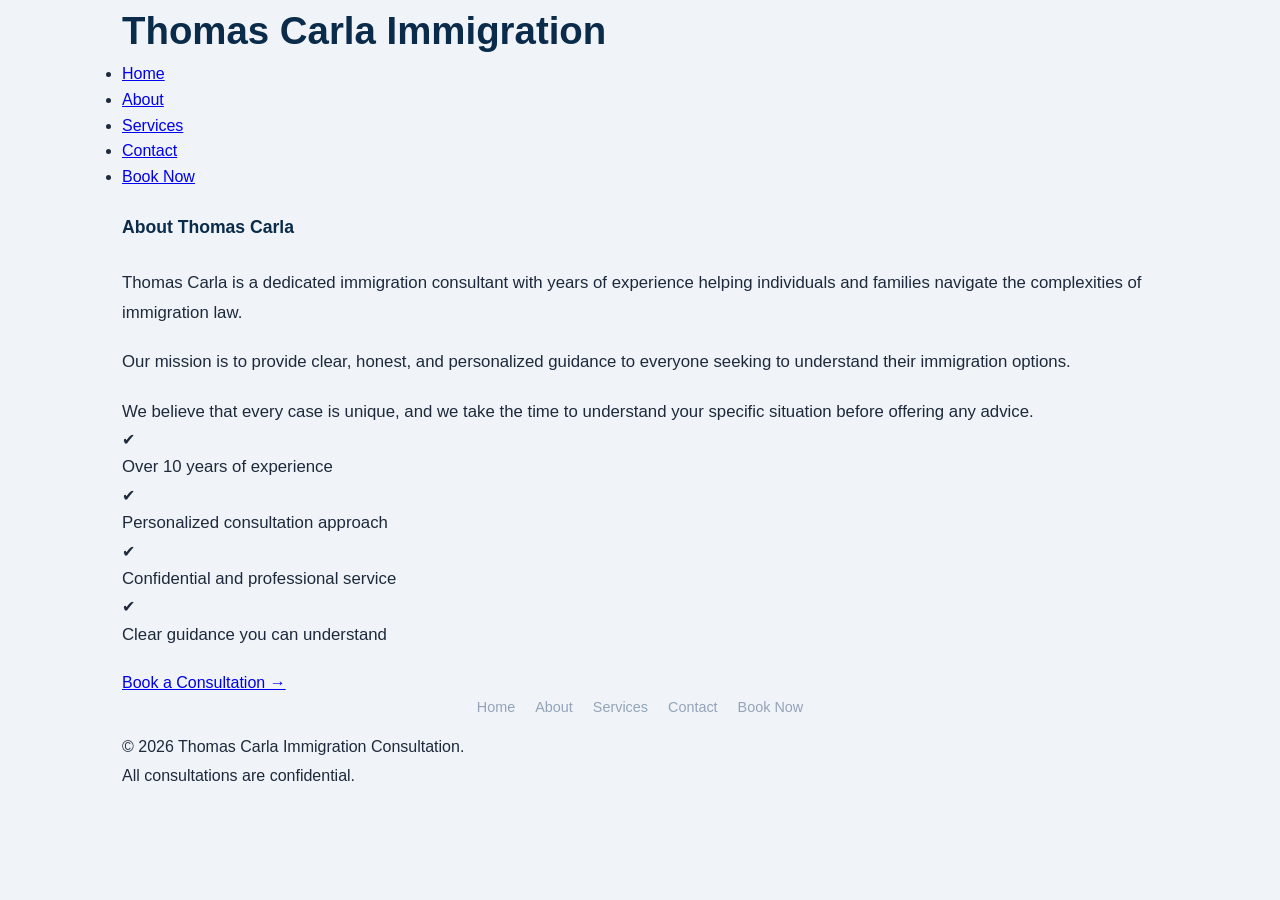
==== commit 90364184: "Update about.html" ====
--- a/about.html
+++ b/about.html
@@ -4,78 +4,71 @@
     <meta charset="UTF-8" />
     <meta name="viewport" content="width=device-width, initial-scale=1.0" />
     <title>About - Thomas Carla Immigration</title>
-    <link rel="preconnect" href="https://fonts.googleapis.com" />
-    <link rel="preconnect" href="https://fonts.gstatic.com" crossorigin />
-    <link href="https://fonts.googleapis.com/css2?family=Inter:opsz,wght@14..32,400;14..32,500;14..32,600;14..32,700&display=swap" rel="stylesheet" />
-    <link rel="stylesheet" href="https://cdnjs.cloudflare.com/ajax/libs/font-awesome/6.0.0-beta3/css/all.min.css" />
     <link rel="stylesheet" href="style.css" />
 </head>
 <body>
 
-    <!-- ===== SIMPLE HEADER (No Navigation) ===== -->
-    <header class="page-header-simple">
-        <div class="container">
-            <div class="simple-logo">
-                <span class="logo-main">Thomas Carla</span>
-                <span class="logo-sub">Immigration</span>
+    <div class="container">
+
+        <!-- ===== HEADER / NAV ===== -->
+        <header>
+            <div class="logo">
+                <h1>Thomas Carla Immigration</h1>
             </div>
-        </div>
-    </header>
+            <nav>
+                <ul>
+                    <li><a href="index.html">Home</a></li>
+                    <li><a href="about.html" class="active">About</a></li>
+                    <li><a href="services.html">Services</a></li>
+                    <li><a href="contact.html">Contact</a></li>
+                    <li><a href="booking.html" class="btn-nav">Book Now</a></li>
+                </ul>
+            </nav>
+        </header>
 
-    <!-- ===== ABOUT SECTION ===== -->
-    <section class="about-page">
-        <div class="container">
-            <div class="about-wrapper">
-
-                <h1>About Thomas Carla</h1>
-
-                <div class="about-content">
-                    <p>
-                        Thomas Carla is a dedicated immigration consultant with years of experience helping individuals and families navigate the complexities of immigration law.
-                    </p>
-                    <p>
-                        Our mission is to provide clear, honest, and personalized guidance to everyone seeking to understand their immigration options.
-                    </p>
-                    <p>
-                        We believe that every case is unique, and we take the time to understand your specific situation before offering any advice.
-                    </p>
-                </div>
-
-                <!-- ===== FEATURES LIST ===== -->
-                <div class="about-features">
-                    <div class="feature-item">
-                        <i class="fas fa-check-circle"></i>
-                        <span>Over 10 years of experience</span>
+        <!-- ===== ABOUT CONTENT ===== -->
+        <section class="about-section">
+            <h2 class="section-title">About Thomas Carla</h2>
+            <div class="about-content">
+                <p>Thomas Carla is a dedicated immigration consultant with years of experience helping individuals and families navigate the complexities of immigration law.</p>
+                <p>Our mission is to provide clear, honest, and personalized guidance to everyone seeking to understand their immigration options.</p>
+                <p>We believe that every case is unique, and we take the time to understand your specific situation before offering any advice.</p>
+                <div class="about-highlights">
+                    <div class="highlight-item">
+                        <span>✔</span>
+                        <p>Over 10 years of experience</p>
                     </div>
-                    <div class="feature-item">
-                        <i class="fas fa-check-circle"></i>
-                        <span>Personalized consultation approach</span>
+                    <div class="highlight-item">
+                        <span>✔</span>
+                        <p>Personalized consultation approach</p>
                     </div>
-                    <div class="feature-item">
-                        <i class="fas fa-check-circle"></i>
-                        <span>Confidential and professional service</span>
+                    <div class="highlight-item">
+                        <span>✔</span>
+                        <p>Confidential and professional service</p>
                     </div>
-                    <div class="feature-item">
-                        <i class="fas fa-check-circle"></i>
-                        <span>Clear guidance you can understand</span>
+                    <div class="highlight-item">
+                        <span>✔</span>
+                        <p>Clear guidance you can understand</p>
                     </div>
                 </div>
+                <a href="booking.html" class="btn-hero" style="margin-top:20px; display:inline-block;">Book a Consultation →</a>
+            </div>
+        </section>
 
-                <!-- ===== CTA BUTTON ===== -->
-                <div class="about-cta">
-                    <a href="booking.html" class="btn btn-primary">Book a Consultation →</a>
-                </div>
+        <!-- ===== FOOTER ===== -->
+        <footer>
+            <div class="footer-links">
+                <a href="index.html">Home</a>
+                <a href="about.html">About</a>
+                <a href="services.html">Services</a>
+                <a href="contact.html">Contact</a>
+                <a href="booking.html">Book Now</a>
+            </div>
+            <p>© 2026 Thomas Carla Immigration Consultation.</p>
+            <p>All consultations are confidential.</p>
+        </footer>
 
-            </div>
-        </div>
-    </section>
-
-    <!-- ===== FOOTER ===== -->
-    <footer class="footer">
-        <div class="container">
-            <p>&copy; 2026 Thomas Carla Immigration Consultation. All consultations are confidential.</p>
-        </div>
-    </footer>
+    </div>
 
     <script src="script.js"></script>
 </body>
--- a/style.css
+++ b/style.css
@@ -872,4 +872,399 @@
     margin-top: 0.5rem;
     font-style: italic;
 }
-
+/* ================================================================
+   ABOUT PAGE
+   ================================================================ */
+.about-page {
+    padding: 3rem 0 4rem;
+}
+
+.about-wrapper {
+    max-width: 800px;
+    margin: 0 auto;
+    background: #ffffff;
+    padding: 2.5rem 3rem;
+    border-radius: 1.8rem;
+    border: 1px solid #e2e8f0;
+    box-shadow: 0 4px 8px rgba(11, 43, 74, 0.06);
+}
+
+.about-wrapper h1 {
+    font-size: 2.2rem;
+    color: #0b2b4a;
+    text-align: center;
+    margin-bottom: 1.5rem;
+    font-weight: 700;
+}
+
+.about-wrapper h1::after {
+    content: '';
+    display: block;
+    width: 60px;
+    height: 4px;
+    background: #2b6c8f;
+    margin: 0.5rem auto 0;
+    border-radius: 50px;
+}
+
+.about-content p {
+    font-size: 1.05rem;
+    color: #1e293b;
+    line-height: 1.8;
+    margin-bottom: 1.2rem;
+    font-weight: 400;
+}
+
+.about-content p:last-of-type {
+    margin-bottom: 0;
+}
+
+/* ===== ABOUT FEATURES ===== */
+.about-features {
+    margin: 2rem 0;
+    display: grid;
+    grid-template-columns: 1fr 1fr;
+    gap: 0.8rem 2rem;
+}
+
+.feature-item {
+    display: flex;
+    align-items: center;
+    gap: 0.75rem;
+    font-size: 1rem;
+    color: #1e293b;
+    padding: 0.4rem 0;
+    font-weight: 500;
+}
+
+.feature-item i {
+    color: #25a86b;
+    font-size: 1.2rem;
+    flex-shrink: 0;
+}
+
+/* ===== ABOUT CTA ===== */
+.about-cta {
+    text-align: center;
+    margin-top: 2rem;
+}
+
+.about-cta .btn-primary {
+    font-size: 1.1rem;
+    padding: 0.8rem 2.5rem;
+}
+
+/* ================================================================
+   RESPONSIVE - ABOUT
+   ================================================================ */
+@media (max-width: 768px) {
+    .about-wrapper {
+        padding: 1.8rem 1.5rem;
+    }
+    
+    .about-wrapper h1 {
+        font-size: 1.8rem;
+    }
+    
+    .about-content p {
+        font-size: 1rem;
+    }
+    
+    .about-features {
+        grid-template-columns: 1fr;
+        gap: 0.3rem;
+    }
+}
+
+@media (max-width: 480px) {
+    .about-wrapper {
+        padding: 1.2rem 1rem;
+    }
+    
+    .about-wrapper h1 {
+        font-size: 1.4rem;
+    }
+    
+    .feature-item {
+        font-size: 0.95rem;
+    }
+}
+/* ================================================================
+   CONTACT PAGE
+   ================================================================ */
+.contact-page {
+    padding: 3rem 0 4rem;
+}
+
+.contact-wrapper {
+    max-width: 800px;
+    margin: 0 auto;
+    background: #ffffff;
+    padding: 2.5rem 3rem;
+    border-radius: 1.8rem;
+    border: 1px solid #e2e8f0;
+    box-shadow: 0 4px 8px rgba(11, 43, 74, 0.06);
+}
+
+.contact-wrapper h1 {
+    font-size: 2.2rem;
+    color: #0b2b4a;
+    text-align: center;
+    margin-bottom: 0.5rem;
+    font-weight: 700;
+}
+
+.contact-wrapper h1::after {
+    content: '';
+    display: block;
+    width: 60px;
+    height: 4px;
+    background: #2b6c8f;
+    margin: 0.5rem auto 0;
+    border-radius: 50px;
+}
+
+.contact-subtitle {
+    text-align: center;
+    color: #475569;
+    font-size: 1.05rem;
+    margin-bottom: 2rem;
+}
+
+/* ===== CONTACT INFO GRID ===== */
+.contact-info-grid {
+    display: grid;
+    grid-template-columns: 1fr 1fr;
+    gap: 1.5rem;
+    margin-bottom: 2.5rem;
+}
+
+.contact-info-item {
+    background: #f8fafc;
+    padding: 1.5rem;
+    border-radius: 1.2rem;
+    text-align: center;
+    border: 1px solid #e2e8f0;
+    transition: all 0.3s ease;
+}
+
+.contact-info-item:hover {
+    border-color: #2b6c8f;
+    transform: translateY(-2px);
+}
+
+.contact-icon {
+    font-size: 2rem;
+    margin-bottom: 0.5rem;
+}
+
+.contact-info-item h3 {
+    font-size: 1rem;
+    color: #0b2b4a;
+    margin-bottom: 0.25rem;
+    font-weight: 600;
+}
+
+.contact-info-item p {
+    color: #475569;
+    font-size: 0.95rem;
+}
+
+.contact-info-item a {
+    color: #2b6c8f;
+    text-decoration: none;
+    font-weight: 500;
+    font-size: 0.95rem;
+}
+
+.contact-info-item a:hover {
+    color: #0b2b4a;
+    text-decoration: underline;
+}
+
+/* ===== CONTACT FORM ===== */
+.contact-form-wrapper {
+    margin-top: 0.5rem;
+}
+
+.contact-form-wrapper h2 {
+    font-size: 1.3rem;
+    color: #0b2b4a;
+    text-align: center;
+    margin-bottom: 1.5rem;
+}
+
+.contact-form-wrapper h2::after {
+    content: '';
+    display: block;
+    width: 40px;
+    height: 3px;
+    background: #2b6c8f;
+    margin: 0.3rem auto 0;
+    border-radius: 50px;
+}
+
+/* ================================================================
+   RESPONSIVE - CONTACT
+   ================================================================ */
+@media (max-width: 768px) {
+    .contact-wrapper {
+        padding: 1.8rem 1.5rem;
+    }
+    
+    .contact-wrapper h1 {
+        font-size: 1.8rem;
+    }
+    
+    .contact-info-grid {
+        grid-template-columns: 1fr;
+    }
+}
+
+@media (max-width: 480px) {
+    .contact-wrapper {
+        padding: 1.2rem 1rem;
+    }
+    
+    .contact-wrapper h1 {
+        font-size: 1.4rem;
+    }
+    
+    .contact-info-item {
+        padding: 1rem;
+    }
+}
+/* ================================================================
+   SERVICE IMAGE - WITH FALLBACK
+   ================================================================ */
+.service-image {
+    width: 100%;
+    height: 200px;
+    position: relative;
+    overflow: hidden;
+    display: flex;
+    align-items: center;
+    justify-content: center;
+    background: linear-gradient(135deg, #2b6c8f, #0b2b4a);
+}
+
+.service-image img {
+    width: 100%;
+    height: 100%;
+    object-fit: cover;
+    position: relative;
+    z-index: 1;
+}
+
+.image-fallback {
+    position: absolute;
+    display: flex;
+    flex-direction: column;
+    align-items: center;
+    justify-content: center;
+    color: #ffffff;
+    z-index: 0;
+    opacity: 0.6;
+}
+
+.image-fallback i {
+    font-size: 3rem;
+    margin-bottom: 0.5rem;
+}
+
+.image-fallback span {
+    font-size: 0.9rem;
+    font-weight: 500;
+    letter-spacing: 1px;
+}
+
+/* If image loads, hide fallback */
+.service-image img:not([style*="display: none"]) + .image-fallback {
+    display: none;
+}
+/* ===== PAYMENT OPTIONS ===== */
+.payment-options {
+    display: grid;
+    grid-template-columns: repeat(3, 1fr);
+    gap: 12px;
+}
+
+.payment-option {
+    position: relative;
+}
+
+.payment-option input[type="radio"] {
+    display: none;
+}
+
+.payment-option label {
+    display: flex;
+    align-items: center;
+    justify-content: center;
+    gap: 8px;
+    padding: 14px 10px;
+    background: rgba(255, 255, 255, 0.05);
+    border: 2px solid rgba(255, 255, 255, 0.1);
+    border-radius: 12px;
+    cursor: pointer;
+    transition: all 0.3s ease;
+    font-size: 0.9rem;
+    color: #cbd5e1;
+}
+
+.payment-option label:hover {
+    background: rgba(255, 255, 255, 0.1);
+    border-color: rgba(250, 204, 21, 0.3);
+}
+
+.payment-option input[type="radio"]:checked + label {
+    background: rgba(250, 204, 21, 0.15);
+    border-color: #facc15;
+    color: #facc15;
+    box-shadow: 0 0 20px rgba(250, 204, 21, 0.1);
+}
+
+.payment-option .payment-icon {
+    font-size: 1.3rem;
+}
+
+.payment-option .payment-name {
+    font-weight: 500;
+}
+
+/* ===== RESPONSIVE ===== */
+@media (max-width: 600px) {
+    .payment-options {
+        grid-template-columns: repeat(2, 1fr);
+    }
+}
+
+@media (max-width: 400px) {
+    .payment-options {
+        grid-template-columns: 1fr 1fr;
+    }
+}
+/* ===== FOOTER LINKS ===== */
+footer .footer-links {
+    display: flex;
+    justify-content: center;
+    gap: 20px;
+    flex-wrap: wrap;
+    margin-bottom: 15px;
+}
+
+footer .footer-links a {
+    color: #94a3b8;
+    text-decoration: none;
+    font-size: 0.9rem;
+    transition: color 0.3s ease;
+}
+
+footer .footer-links a:hover {
+    color: #facc15;
+}
+
+footer p {
+    margin: 4px 0;
+}
+
